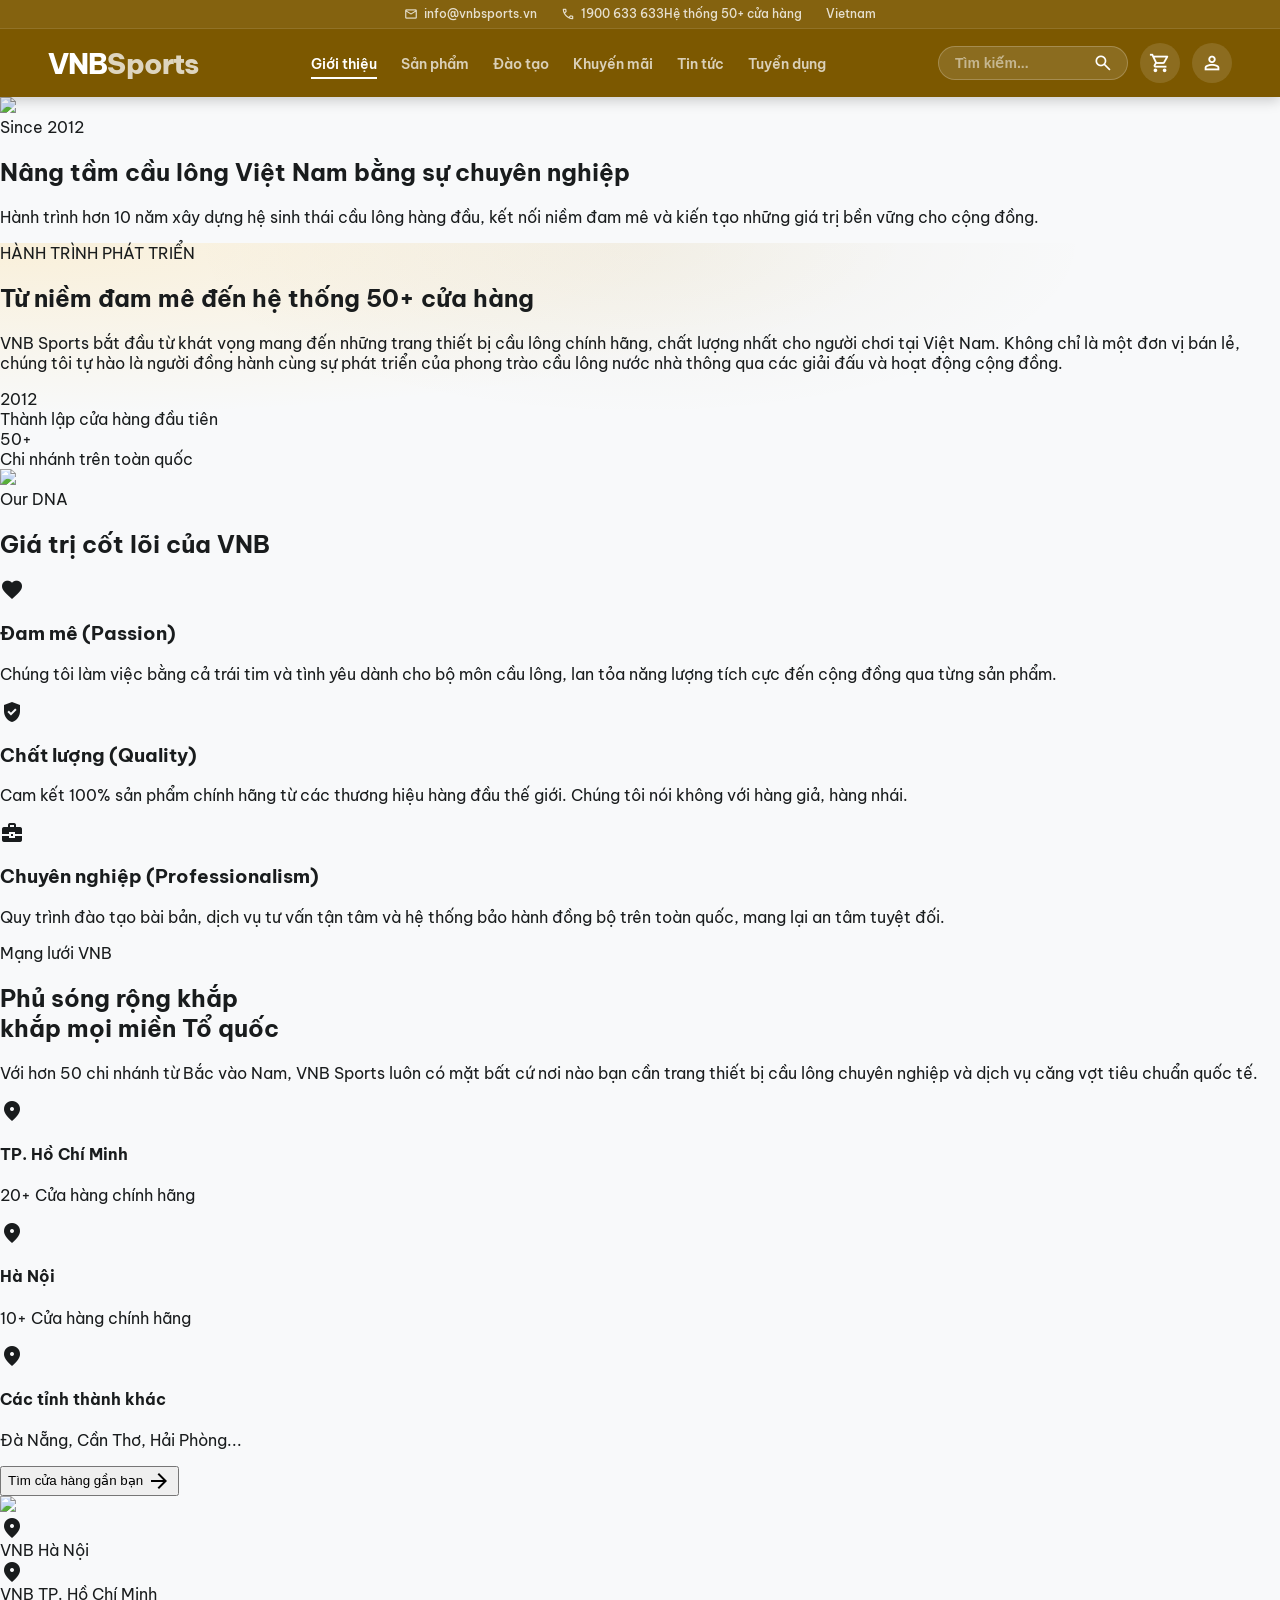
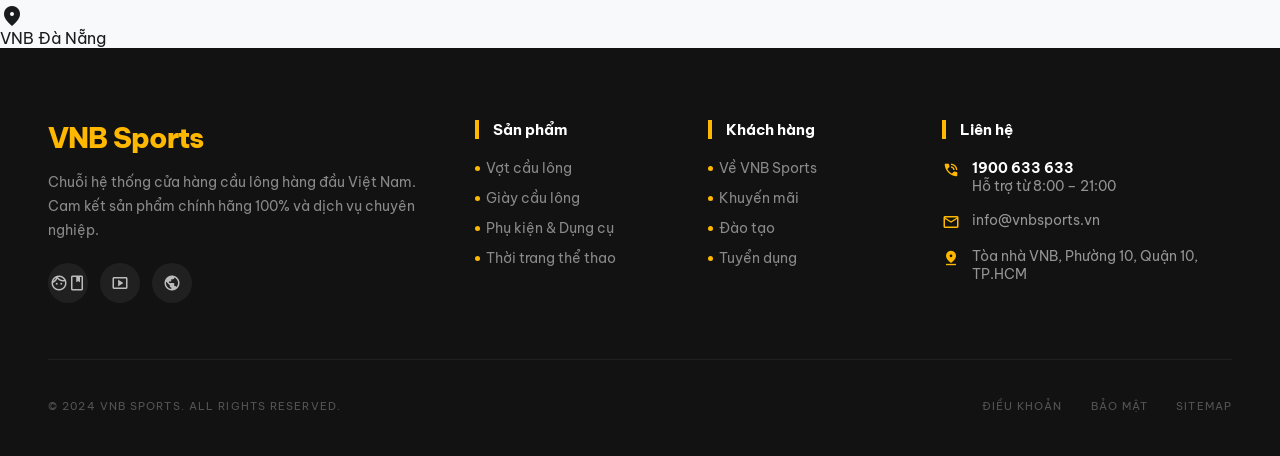
==== CAULONG_v2_interactive/index.html @ fbd353c8 "Add files via upload" ====
<!DOCTYPE html>

<html class="light" lang="vi"><head>
<meta charset="utf-8"/>
<meta content="width=device-width, initial-scale=1.0" name="viewport"/>
<script src="https://cdn.tailwindcss.com?plugins=forms,container-queries"></script>
<link href="https://fonts.googleapis.com/css2?family=Be+Vietnam+Pro:wght@400;500;600;700;800&amp;display=swap" rel="stylesheet"/>
<link href="https://fonts.googleapis.com/css2?family=Material+Symbols+Outlined:wght,FILL@100..700,0..1&amp;display=swap" rel="stylesheet"/>
<style>
        body { font-family: 'Be Vietnam Pro', sans-serif; }
        .material-symbols-outlined { font-variation-settings: 'FILL' 0, 'wght' 400, 'GRAD' 0, 'opsz' 24; }
        .map-gradient { background: radial-gradient(circle at center, transparent 0%, #f8f9fa 100%); }
        .bg-mesh { background-image: radial-gradient(at 0% 0%, rgba(255, 186, 32, 0.15) 0, transparent 50%), radial-gradient(at 50% 0%, rgba(124, 88, 0, 0.05) 0, transparent 50%); }
    </style>
<script id="tailwind-config">
        tailwind.config = {
            darkMode: "class",
            theme: {
                extend: {
                    "colors": {
                        "surface-container": "#edeeef",
                        "inverse-surface": "#2e3132",
                        "on-tertiary": "#ffffff",
                        "surface-dim": "#d9dadb",
                        "surface-container-high": "#e7e8e9",
                        "secondary": "#115cb9",
                        "on-secondary-fixed-variant": "#004491",
                        "surface-container-low": "#f3f4f5",
                        "inverse-primary": "#ffba20",
                        "surface-tint": "#7c5800",
                        "on-secondary": "#ffffff",
                        "error-container": "#ffdad6",
                        "tertiary-fixed-dim": "#c8c6c7",
                        "tertiary-container": "#c6c4c5",
                        "on-surface": "#191c1d",
                        "inverse-on-surface": "#f0f1f2",
                        "primary-fixed": "#ffdea8",
                        "error": "#ba1a1a",
                        "on-error": "#ffffff",
                        "on-error-container": "#93000a",
                        "on-secondary-fixed": "#001a40",
                        "background": "#f8f9fa",
                        "surface-container-highest": "#e1e3e4",
                        "on-primary-fixed": "#271900",
                        "surface-container-lowest": "#ffffff",
                        "surface": "#f8f9fa",
                        "on-tertiary-fixed-variant": "#474647",
                        "on-background": "#191c1d",
                        "primary-fixed-dim": "#ffba20",
                        "on-surface-variant": "#514532",
                        "tertiary-fixed": "#e5e2e3",
                        "outline-variant": "#d5c4ab",
                        "on-tertiary-container": "#525152",
                        "secondary-fixed": "#d7e2ff",
                        "secondary-container": "#659dfe",
                        "on-primary": "#ffffff",
                        "on-primary-container": "#6b4c00",
                        "on-tertiary-fixed": "#1b1b1c",
                        "tertiary": "#5f5e5f",
                        "surface-variant": "#e1e3e4",
                        "surface-bright": "#f8f9fa",
                        "secondary-fixed-dim": "#acc7ff",
                        "on-primary-fixed-variant": "#5e4200",
                        "on-secondary-container": "#003370",
                        "primary-container": "#ffb800",
                        "outline": "#837560",
                        "primary": "#7c5800"
                    },
                    "borderRadius": {
                        "DEFAULT": "0.125rem",
                        "lg": "0.25rem",
                        "xl": "0.5rem",
                        "full": "0.75rem"
                    },
                    "spacing": {
                        "gutter": "24px",
                        "container-max": "1280px",
                        "stack-md": "16px",
                        "margin-mobile": "16px",
                        "stack-sm": "8px",
                        "margin-desktop": "48px",
                        "stack-lg": "32px"
                    },
                    "fontFamily": {
                        "headline-lg-mobile": ["Be Vietnam Pro"],
                        "title-md": ["Be Vietnam Pro"],
                        "headline-xl": ["Be Vietnam Pro"],
                        "headline-lg": ["Be Vietnam Pro"],
                        "label-md": ["Be Vietnam Pro"],
                        "body-md": ["Be Vietnam Pro"],
                        "label-sm": ["Be Vietnam Pro"],
                        "body-lg": ["Be Vietnam Pro"]
                    },
                    "fontSize": {
                        "headline-lg-mobile": ["24px", {"lineHeight": "32px", "fontWeight": "700"}],
                        "title-md": ["20px", {"lineHeight": "28px", "fontWeight": "700"}],
                        "headline-xl": ["40px", {"lineHeight": "48px", "letterSpacing": "-0.02em", "fontWeight": "800"}],
                        "headline-lg": ["32px", {"lineHeight": "40px", "fontWeight": "700"}],
                        "label-md": ["14px", {"lineHeight": "20px", "fontWeight": "600"}],
                        "body-md": ["16px", {"lineHeight": "24px", "fontWeight": "400"}],
                        "label-sm": ["12px", {"lineHeight": "16px", "fontWeight": "500"}],
                        "body-lg": ["18px", {"lineHeight": "28px", "fontWeight": "400"}]
                    }
                },
            },
        }
    </script>
<link rel="stylesheet" href="style.css"/>
</head>
<body class="bg-background text-on-background antialiased selection:bg-primary selection:text-on-primary">
<!-- TopNavBar -->
<!-- ===== VNB HEADER (shared) ===== -->
<header id="vnb-header">
  <div id="vnb-topbar">
    <div id="vnb-topbar-inner">
      <div class="vnb-topbar-left">
        <span><span class="material-symbols-outlined" style="font-size:14px">mail</span> info@vnbsports.vn</span>
        <span><span class="material-symbols-outlined" style="font-size:14px">phone</span> 1900 633 633</span>
      </div>
      <div class="vnb-topbar-right">
        <span>Hệ thống 50+ cửa hàng</span>
        <span>Vietnam</span>
      </div>
    </div>
  </div>
  <div id="vnb-navbar">
    <a id="vnb-logo" href="gioithieu.html">VNB<span>Sports</span></a>
    <ul id="vnb-navlinks">
<li><a href="gioithieu.html" class="active">Giới thiệu</a></li>
<li><a href="sanpham.html">Sản phẩm</a></li>
<li><a href="daotao.html">Đào tạo</a></li>
<li><a href="khuyenmai.html">Khuyến mãi</a></li>
<li><a href="tintuc.html">Tin tức</a></li>
<li><a href="tuyendung.html">Tuyển dụng</a></li>
    </ul>
    <div id="vnb-actions">
      <div class="vnb-search-box">
        <input type="text" placeholder="Tìm kiếm..."/>
        <span class="material-symbols-outlined">search</span>
      </div>
      <a href="giohang.html" class="vnb-icon-btn" title="Giỏ hàng">
        <span class="material-symbols-outlined">shopping_cart</span>
        <span class="vnb-cart-badge">3</span>
      </a>
      <a href="hoso.html" class="vnb-icon-btn" title="Tài khoản">
        <span class="material-symbols-outlined">person</span>
      </a>
      <button class="vnb-hamburger" id="vnb-ham-btn" aria-label="Menu">
        <span class="material-symbols-outlined">menu</span>
      </button>
    </div>
  </div>
  <nav id="vnb-mobile-menu">
<a href="gioithieu.html" class="active">Giới thiệu</a>
<a href="sanpham.html">Sản phẩm</a>
<a href="daotao.html">Đào tạo</a>
<a href="khuyenmai.html">Khuyến mãi</a>
<a href="tintuc.html">Tin tức</a>
<a href="tuyendung.html">Tuyển dụng</a>
  </nav>
</header>
<main class="">
<!-- Hero Section -->
<section class="relative h-[650px] flex items-center overflow-hidden">
<img class="absolute inset-0 w-full h-full object-cover scale-105" data-alt="A professional badminton athlete in action, lunging for a shuttlecock on a high-end indoor court. The lighting is cinematic and high-contrast, emphasizing the dynamic motion and technical precision. The color palette features bold yellow and deep blue accents against a modern, bright sports facility backdrop. The overall mood is energetic, inspiring, and focused on athletic excellence." src="https://lh3.googleusercontent.com/aida-public/[base64]"/>
<div class="absolute inset-0 bg-gradient-to-r from-black/90 via-black/40 to-transparent"></div>
<div class="relative max-w-container-max mx-auto px-margin-desktop w-full text-white">
<div class="max-w-3xl">
<span class="inline-block bg-primary text-on-primary px-4 py-1.5 rounded-full text-label-sm font-bold tracking-widest uppercase mb-6">Since 2012</span>
<h1 class="font-headline-xl text-5xl md:text-6xl mb-stack-md leading-tight">Nâng tầm cầu lông Việt Nam bằng sự chuyên nghiệp</h1>
<p class="font-body-lg text-lg md:text-xl text-white/80 max-w-xl border-l-4 border-primary pl-6">Hành trình hơn 10 năm xây dựng hệ sinh thái cầu lông hàng đầu, kết nối niềm đam mê và kiến tạo những giá trị bền vững cho cộng đồng.</p>
</div>
</div>
</section>
<!-- Brand History & Mission -->
<section class="max-w-container-max mx-auto px-margin-desktop py-24 bg-mesh">
<div class="grid grid-cols-1 lg:grid-cols-2 gap-20 items-center">
<div class="space-y-8">
<div>
<span class="text-primary font-bold text-label-md tracking-[0.2em] uppercase block mb-2">HÀNH TRÌNH PHÁT TRIỂN</span>
<h2 class="font-headline-lg text-4xl md:text-5xl text-on-surface leading-tight">Từ niềm đam mê đến hệ thống <span class="text-primary underline decoration-primary/30 underline-offset-8">50+ cửa hàng</span></h2>
</div>
<p class="font-body-md text-lg text-on-surface-variant leading-relaxed">VNB Sports bắt đầu từ khát vọng mang đến những trang thiết bị cầu lông chính hãng, chất lượng nhất cho người chơi tại Việt Nam. Không chỉ là một đơn vị bán lẻ, chúng tôi tự hào là người đồng hành cùng sự phát triển của phong trào cầu lông nước nhà thông qua các giải đấu và hoạt động cộng đồng.</p>
<div class="grid grid-cols-1 sm:grid-cols-2 gap-6 pt-4">
<div class="bg-white p-8 rounded-2xl shadow-sm border border-surface-container-high transition-transform hover:-translate-y-1">
<div class="font-headline-lg text-5xl text-primary mb-2">2012</div>
<div class="font-label-md text-on-surface/60 uppercase tracking-wider">Thành lập cửa hàng đầu tiên</div>
</div>
<div class="bg-white p-8 rounded-2xl shadow-sm border border-surface-container-high transition-transform hover:-translate-y-1">
<div class="font-headline-lg text-5xl text-primary mb-2">50+</div>
<div class="font-label-md text-on-surface/60 uppercase tracking-wider">Chi nhánh trên toàn quốc</div>
</div>
</div>
</div>
<div class="relative group">
<div class="absolute -inset-4 bg-primary/10 rounded-[2rem] -rotate-2 transition-transform group-hover:rotate-0"></div>
<div class="relative rounded-2xl overflow-hidden shadow-2xl h-[550px]">
<img class="w-full h-full object-cover transition-transform duration-700 group-hover:scale-105" data-alt="Interior of a modern, premium badminton retail store showcasing neatly organized rackets on wall displays. The shop features clean architectural lines with bright white lighting and warm wooden accents. Professional sports equipment is presented with technical precision, reflecting a high-end corporate retail environment. The atmosphere is inviting and professional, designed for enthusiasts and professional athletes alike." src="https://lh3.googleusercontent.com/aida-public/[base64]"/>
</div>
</div>
</div>
</section>
<!-- Core Values: Modern Cards -->
<section class="bg-on-surface text-white py-24 relative overflow-hidden">
<div class="absolute top-0 right-0 w-1/3 h-full bg-primary/5 -skew-x-12 translate-x-1/2"></div>
<div class="max-w-container-max mx-auto px-margin-desktop relative">
<div class="text-center mb-16">
<span class="text-primary font-bold text-label-md tracking-widest uppercase block mb-3">Our DNA</span>
<h2 class="font-headline-lg text-4xl mb-4">Giá trị cốt lõi của VNB</h2>
<div class="w-20 h-1.5 bg-primary mx-auto"></div>
</div>
<div class="grid grid-cols-1 md:grid-cols-3 gap-8">
<!-- Value 1 -->
<div class="bg-white/5 border border-white/10 p-10 rounded-3xl hover:bg-white/10 transition-all duration-300 group">
<div class="w-16 h-16 bg-primary rounded-2xl flex items-center justify-center mb-8 rotate-3 group-hover:rotate-0 transition-transform">
<span class="material-symbols-outlined text-on-primary text-4xl" style="font-variation-settings: 'FILL' 1;">favorite</span>
</div>
<h3 class="font-title-md text-2xl mb-4 text-primary">Đam mê (Passion)</h3>
<p class="font-body-md text-white/60 leading-relaxed">Chúng tôi làm việc bằng cả trái tim và tình yêu dành cho bộ môn cầu lông, lan tỏa năng lượng tích cực đến cộng đồng qua từng sản phẩm.</p>
</div>
<!-- Value 2 -->
<div class="bg-white/5 border border-white/10 p-10 rounded-3xl hover:bg-white/10 transition-all duration-300 group">
<div class="w-16 h-16 bg-primary rounded-2xl flex items-center justify-center mb-8 -rotate-3 group-hover:rotate-0 transition-transform">
<span class="material-symbols-outlined text-on-primary text-4xl" style="font-variation-settings: 'FILL' 1;">verified_user</span>
</div>
<h3 class="font-title-md text-2xl mb-4 text-primary">Chất lượng (Quality)</h3>
<p class="font-body-md text-white/60 leading-relaxed">Cam kết 100% sản phẩm chính hãng từ các thương hiệu hàng đầu thế giới. Chúng tôi nói không với hàng giả, hàng nhái.</p>
</div>
<!-- Value 3 -->
<div class="bg-white/5 border border-white/10 p-10 rounded-3xl hover:bg-white/10 transition-all duration-300 group">
<div class="w-16 h-16 bg-primary rounded-2xl flex items-center justify-center mb-8 rotate-6 group-hover:rotate-0 transition-transform">
<span class="material-symbols-outlined text-on-primary text-4xl" style="font-variation-settings: 'FILL' 1;">business_center</span>
</div>
<h3 class="font-title-md text-2xl mb-4 text-primary">Chuyên nghiệp (Professionalism)</h3>
<p class="font-body-md text-white/60 leading-relaxed">Quy trình đào tạo bài bản, dịch vụ tư vấn tận tâm và hệ thống bảo hành đồng bộ trên toàn quốc, mang lại an tâm tuyệt đối.</p>
</div>
</div>
</div>
</section>
<!-- Nationwide Coverage Map -->
<section class="max-w-container-max mx-auto px-margin-desktop py-24">
<div class="grid grid-cols-1 lg:grid-cols-12 gap-16 items-center">
<div class="lg:col-span-5 space-y-8">
<div>
<span class="text-primary font-bold text-label-md tracking-widest uppercase block mb-3">Mạng lưới VNB</span>
<h2 class="font-headline-lg text-4xl leading-tight text-on-surface">Phủ sóng rộng khắp<br/>khắp mọi miền Tổ quốc</h2>
</div>
<p class="font-body-md text-lg text-on-surface-variant leading-relaxed">Với hơn 50 chi nhánh từ Bắc vào Nam, VNB Sports luôn có mặt bất cứ nơi nào bạn cần trang thiết bị cầu lông chuyên nghiệp và dịch vụ căng vợt tiêu chuẩn quốc tế.</p>
<div class="space-y-4">
<div class="flex items-center gap-4 p-4 rounded-xl bg-surface-container-low border border-surface-container-high transition-colors hover:border-primary/30">
<div class="w-10 h-10 rounded-full bg-primary/10 flex items-center justify-center">
<span class="material-symbols-outlined text-primary text-xl" style="font-variation-settings: 'FILL' 1;">location_on</span>
</div>
<div>
<h4 class="font-bold text-on-surface">TP. Hồ Chí Minh</h4>
<p class="text-sm text-on-surface-variant">20+ Cửa hàng chính hãng</p>
</div>
</div>
<div class="flex items-center gap-4 p-4 rounded-xl bg-surface-container-low border border-surface-container-high transition-colors hover:border-primary/30">
<div class="w-10 h-10 rounded-full bg-primary/10 flex items-center justify-center">
<span class="material-symbols-outlined text-primary text-xl" style="font-variation-settings: 'FILL' 1;">location_on</span>
</div>
<div>
<h4 class="font-bold text-on-surface">Hà Nội</h4>
<p class="text-sm text-on-surface-variant">10+ Cửa hàng chính hãng</p>
</div>
</div>
<div class="flex items-center gap-4 p-4 rounded-xl bg-surface-container-low border border-surface-container-high transition-colors hover:border-primary/30">
<div class="w-10 h-10 rounded-full bg-primary/10 flex items-center justify-center">
<span class="material-symbols-outlined text-primary text-xl" style="font-variation-settings: 'FILL' 1;">location_on</span>
</div>
<div>
<h4 class="font-bold text-on-surface">Các tỉnh thành khác</h4>
<p class="text-sm text-on-surface-variant">Đà Nẵng, Cần Thơ, Hải Phòng...</p>
</div>
</div>
</div>
<button class="w-full sm:w-auto bg-primary text-on-primary px-10 py-4 rounded-full font-bold shadow-lg shadow-primary/20 hover:bg-surface-tint hover:-translate-y-1 transition-all uppercase tracking-widest text-sm flex items-center justify-center gap-3 group">
                        Tìm cửa hàng gần bạn
                        <span class="material-symbols-outlined group-hover:translate-x-1 transition-transform">arrow_forward</span>
</button>
</div>
<div class="lg:col-span-7 relative rounded-3xl border border-surface-container-high overflow-hidden h-[600px] shadow-inner bg-white">
<img class="w-full h-full object-cover opacity-20 grayscale" data-alt="A stylized map representation of Vietnam with multiple glowing location markers scattered across the major cities from north to south. The aesthetic is clean, modern, and data-driven, using a light gray background with subtle grid lines. The lighting is soft and corporate, emphasizing the vast network and accessibility of the brand across the entire country." src="https://lh3.googleusercontent.com/aida-public/[base64]"/>
<div class="absolute inset-0 map-gradient pointer-events-none"></div>
<!-- Pulsing Markers -->
<div class="absolute top-[18%] left-[48%] group cursor-pointer">
<div class="absolute -inset-4 bg-primary/20 rounded-full animate-ping"></div>
<span class="material-symbols-outlined text-primary text-4xl relative z-10" style="font-variation-settings: 'FILL' 1;">location_on</span>
<div class="hidden group-hover:block absolute bottom-full left-1/2 -translate-x-1/2 mb-2 bg-on-surface text-white p-2 rounded-lg text-xs font-bold whitespace-nowrap shadow-xl">VNB Hà Nội</div>
</div>
<div class="absolute top-[82%] left-[55%] group cursor-pointer">
<div class="absolute -inset-4 bg-primary/20 rounded-full animate-ping"></div>
<span class="material-symbols-outlined text-primary text-4xl relative z-10" style="font-variation-settings: 'FILL' 1;">location_on</span>
<div class="hidden group-hover:block absolute bottom-full left-1/2 -translate-x-1/2 mb-2 bg-on-surface text-white p-2 rounded-lg text-xs font-bold whitespace-nowrap shadow-xl">VNB TP. Hồ Chí Minh</div>
</div>
<div class="absolute top-[52%] left-[58%] group cursor-pointer">
<div class="absolute -inset-4 bg-primary/20 rounded-full animate-ping"></div>
<span class="material-symbols-outlined text-primary text-4xl relative z-10" style="font-variation-settings: 'FILL' 1;">location_on</span>
<div class="hidden group-hover:block absolute bottom-full left-1/2 -translate-x-1/2 mb-2 bg-on-surface text-white p-2 rounded-lg text-xs font-bold whitespace-nowrap shadow-xl">VNB Đà Nẵng</div>
</div>
</div>
</div>
</section>
</main>
<!-- Footer -->
<!-- ===== VNB FOOTER (shared) ===== -->
<footer id="vnb-footer">
  <div class="vnb-footer-inner">
    <div class="vnb-footer-grid">
      <!-- Brand -->
      <div class="vnb-footer-brand">
        <a class="vnb-footer-logo" href="gioithieu.html">VNB Sports</a>
        <p>Chuỗi hệ thống cửa hàng cầu lông hàng đầu Việt Nam. Cam kết sản phẩm chính hãng 100% và dịch vụ chuyên nghiệp.</p>
        <div class="vnb-footer-socials">
          <a href="#" title="Facebook"><span class="material-symbols-outlined">facebook</span></a>
          <a href="#" title="YouTube"><span class="material-symbols-outlined">smart_display</span></a>
          <a href="#" title="Website"><span class="material-symbols-outlined">public</span></a>
        </div>
      </div>
      <!-- Sản phẩm -->
      <div class="vnb-footer-col">
        <h4>Sản phẩm</h4>
        <ul>
          <li><a href="sanpham.html"><span class="dot"></span>Vợt cầu lông</a></li>
          <li><a href="sanpham.html"><span class="dot"></span>Giày cầu lông</a></li>
          <li><a href="sanpham.html"><span class="dot"></span>Phụ kiện &amp; Dụng cụ</a></li>
          <li><a href="sanpham.html"><span class="dot"></span>Thời trang thể thao</a></li>
        </ul>
      </div>
      <!-- Khách hàng -->
      <div class="vnb-footer-col">
        <h4>Khách hàng</h4>
        <ul>
          <li><a href="gioithieu.html"><span class="dot"></span>Về VNB Sports</a></li>
          <li><a href="khuyenmai.html"><span class="dot"></span>Khuyến mãi</a></li>
          <li><a href="daotao.html"><span class="dot"></span>Đào tạo</a></li>
          <li><a href="tuyendung.html"><span class="dot"></span>Tuyển dụng</a></li>
        </ul>
      </div>
      <!-- Liên hệ -->
      <div class="vnb-footer-col vnb-footer-contact">
        <h4>Liên hệ</h4>
        <ul>
          <li>
            <span class="material-symbols-outlined" style="font-variation-settings:'FILL' 1">phone_in_talk</span>
            <div><strong>1900 633 633</strong>Hỗ trợ từ 8:00 – 21:00</div>
          </li>
          <li>
            <span class="material-symbols-outlined">mail</span>
            <span>info@vnbsports.vn</span>
          </li>
          <li>
            <span class="material-symbols-outlined" style="font-variation-settings:'FILL' 1">pin_drop</span>
            <span>Tòa nhà VNB, Phường 10, Quận 10, TP.HCM</span>
          </li>
        </ul>
      </div>
    </div>
    <div class="vnb-footer-bottom">
      <p>© 2024 VNB Sports. All Rights Reserved.</p>
      <div class="vnb-footer-bottom-links">
        <a href="#">Điều khoản</a>
        <a href="#">Bảo mật</a>
        <a href="#">Sitemap</a>
      </div>
    </div>
  </div>
</footer>
<script>
        // Reveal animation on scroll
        const observerOptions = {
            threshold: 0.1,
            rootMargin: '0px 0px -50px 0px'
        };

        const observer = new IntersectionObserver((entries) => {
            entries.forEach(entry => {
                if (entry.isIntersecting) {
                    entry.target.classList.add('opacity-100', 'translate-y-0');
                    entry.target.classList.remove('opacity-0', 'translate-y-10');
                }
            });
        }, observerOptions);

        document.querySelectorAll('section').forEach(el => {
            el.classList.add('transition-all', 'duration-1000', 'ease-out', 'opacity-0', 'translate-y-10');
            observer.observe(el);
        });

        // Header scroll effect
        window.addEventListener('scroll', () => {
            const header = document.querySelector('header');
            if (window.scrollY > 50) {
                header.classList.add('py-1');
                header.classList.remove('shadow-none');
            } else {
                header.classList.remove('py-1');
            }
        });
    </script>
<script>
// === VNB Shared JS ===
(function(){
  // Hamburger toggle
  var btn = document.getElementById('vnb-ham-btn');
  var menu = document.getElementById('vnb-mobile-menu');
  if(btn && menu){
    btn.addEventListener('click', function(){ menu.classList.toggle('open'); });
  }
  // Sticky shrink
  var hdr = document.getElementById('vnb-header');
  if(hdr){
    window.addEventListener('scroll', function(){
      hdr.classList.toggle('scrolled', window.scrollY > 40);
    });
  }
  // Scroll reveal
  var obs = new IntersectionObserver(function(entries){
    entries.forEach(function(e){ if(e.isIntersecting){ e.target.classList.add('visible'); } });
  }, {threshold:0.08, rootMargin:'0px 0px -40px 0px'});
  document.querySelectorAll('section, .vnb-reveal').forEach(function(el){
    el.classList.add('vnb-reveal');
    obs.observe(el);
  });
})();
</script>
<script src="cart.js"></script>
</body></html>
---- CAULONG_v2_interactive/style.css ----
/* ===================================================
   VNB Sports – Shared Stylesheet
   Dùng chung cho tất cả các trang của website
   =================================================== */

/* ---------- Google Fonts & Material Symbols ---------- */
/* (đã import qua <link> trong HTML) */

/* ---------- Base Reset ---------- */
*, *::before, *::after { box-sizing: border-box; }

body {
  font-family: 'Be Vietnam Pro', sans-serif;
  background-color: #f8f9fa;
  color: #191c1d;
  margin: 0;
  -webkit-font-smoothing: antialiased;
}

/* ---------- Material Icons ---------- */
.material-symbols-outlined {
  font-variation-settings: 'FILL' 0, 'wght' 400, 'GRAD' 0, 'opsz' 24;
  vertical-align: middle;
  line-height: 1;
}

/* ===================================================
   VNB HEADER / NAVBAR – THỐNG NHẤT
   =================================================== */

#vnb-header {
  position: sticky;
  top: 0;
  z-index: 50;
  width: 100%;
  background-color: #7c5800;          /* primary */
  box-shadow: 0 4px 12px rgba(0,0,0,.18);
  transition: padding .3s ease;
}

/* Top utility bar */
#vnb-topbar {
  display: none;
  background-color: rgba(255,255,255,.06);
  border-bottom: 1px solid rgba(255,255,255,.10);
}
@media (min-width: 768px) { #vnb-topbar { display: flex; } }

#vnb-topbar-inner {
  max-width: 1280px;
  margin: 0 auto;
  padding: 6px 48px;
  display: flex;
  justify-content: space-between;
  align-items: center;
  font-size: 12px;
  line-height: 16px;
  font-weight: 500;
  color: rgba(255,255,255,.80);
}
#vnb-topbar-inner a,
#vnb-topbar-inner span { color: inherit; text-decoration: none; cursor: pointer; transition: color .2s; }
#vnb-topbar-inner a:hover,
#vnb-topbar-inner span:hover { color: #fff; }
.vnb-topbar-left, .vnb-topbar-right { display: flex; align-items: center; gap: 24px; }
.vnb-topbar-left span,
.vnb-topbar-left a { display: flex; align-items: center; gap: 6px; }

/* Main nav row */
#vnb-navbar {
  max-width: 1280px;
  margin: 0 auto;
  padding: 14px 48px;
  display: flex;
  align-items: center;
  justify-content: space-between;
}

/* Logo */
#vnb-logo {
  font-size: 28px;
  font-weight: 800;
  color: #fff;
  text-decoration: none;
  letter-spacing: -0.03em;
  white-space: nowrap;
}
#vnb-logo span { color: rgba(255,255,255,.75); }

/* Desktop nav links */
#vnb-navlinks {
  display: none;
  align-items: center;
  gap: 24px;
  list-style: none;
  margin: 0;
  padding: 0;
}
@media (min-width: 1024px) { #vnb-navlinks { display: flex; } }

#vnb-navlinks a {
  font-size: 14px;
  line-height: 20px;
  font-weight: 600;
  color: rgba(255,255,255,.72);
  text-decoration: none;
  padding-bottom: 4px;
  border-bottom: 2px solid transparent;
  transition: color .2s, border-color .2s;
}
#vnb-navlinks a:hover { color: #fff; }
#vnb-navlinks a.active {
  color: #fff;
  border-bottom-color: #fff;
}

/* Right actions */
#vnb-actions {
  display: flex;
  align-items: center;
  gap: 12px;
}

.vnb-search-box {
  display: none;
  align-items: center;
  background: rgba(255,255,255,.12);
  border: 1px solid rgba(255,255,255,.22);
  border-radius: 9999px;
  padding: 6px 14px;
  transition: background .2s;
}
@media (min-width: 640px) { .vnb-search-box { display: flex; } }
.vnb-search-box:focus-within { background: rgba(255,255,255,.22); }
.vnb-search-box input {
  background: transparent;
  border: none;
  outline: none;
  color: #fff;
  font-size: 14px;
  font-weight: 600;
  width: 140px;
}
.vnb-search-box input::placeholder { color: rgba(255,255,255,.50); }
.vnb-search-box .material-symbols-outlined { color: #fff; font-size: 20px; cursor: pointer; }

.vnb-icon-btn {
  background: rgba(255,255,255,.12);
  border: none;
  border-radius: 9999px;
  width: 40px;
  height: 40px;
  display: flex;
  align-items: center;
  justify-content: center;
  cursor: pointer;
  color: #fff;
  transition: transform .2s, background .2s;
  text-decoration: none;
  position: relative;
}
.vnb-icon-btn:hover { transform: scale(1.1); background: rgba(255,255,255,.22); }
.vnb-icon-btn .material-symbols-outlined { font-size: 22px; }

/* Cart badge */
.vnb-cart-badge {
  position: absolute;
  top: 0; right: 0;
  width: 18px; height: 18px;
  border-radius: 9999px;
  background: #ffb800;
  color: #271900;
  font-size: 10px;
  font-weight: 700;
  display: flex;
  align-items: center;
  justify-content: center;
  transform: translate(25%,-25%);
}

/* Mobile hamburger */
.vnb-hamburger {
  display: flex;
  background: rgba(255,255,255,.12);
  border: none;
  border-radius: 8px;
  padding: 8px;
  cursor: pointer;
  color: #fff;
}
@media (min-width: 1024px) { .vnb-hamburger { display: none; } }

/* Mobile menu dropdown */
#vnb-mobile-menu {
  display: none;
  flex-direction: column;
  background: #6b4c00;
  padding: 12px 0;
  border-top: 1px solid rgba(255,255,255,.10);
}
#vnb-mobile-menu.open { display: flex; }
#vnb-mobile-menu a {
  font-size: 15px;
  font-weight: 600;
  color: rgba(255,255,255,.85);
  text-decoration: none;
  padding: 12px 24px;
  transition: background .15s, color .15s;
}
#vnb-mobile-menu a:hover,
#vnb-mobile-menu a.active { background: rgba(255,255,255,.10); color: #fff; }

/* Scroll shrink */
#vnb-header.scrolled #vnb-navbar { padding-top: 10px; padding-bottom: 10px; }

/* Main content spacing to avoid header overlap – nếu dùng sticky thì không cần pt */
body > main,
body > .vnb-main { padding-top: 0; }


/* ===================================================
   VNB FOOTER – THỐNG NHẤT
   =================================================== */

#vnb-footer {
  background-color: #121212;
  color: #fff;
  padding: 72px 0 32px;
}

.vnb-footer-inner {
  max-width: 1280px;
  margin: 0 auto;
  padding: 0 48px;
}

.vnb-footer-grid {
  display: grid;
  grid-template-columns: 1fr;
  gap: 40px;
  margin-bottom: 56px;
}
@media (min-width: 768px) {
  .vnb-footer-grid { grid-template-columns: repeat(2, 1fr); }
}
@media (min-width: 1024px) {
  .vnb-footer-grid { grid-template-columns: 2fr 1fr 1fr 1.5fr; }
}

/* Brand column */
.vnb-footer-brand .vnb-footer-logo {
  font-size: 28px;
  font-weight: 800;
  color: #ffb800;
  letter-spacing: -0.03em;
  margin-bottom: 16px;
  display: block;
  text-decoration: none;
}
.vnb-footer-brand p {
  color: rgba(255,255,255,.50);
  font-size: 14px;
  line-height: 1.7;
  margin-bottom: 20px;
}
.vnb-footer-socials { display: flex; gap: 12px; }
.vnb-footer-socials a {
  width: 40px; height: 40px;
  border-radius: 9999px;
  background: rgba(255,255,255,.06);
  display: flex;
  align-items: center;
  justify-content: center;
  color: rgba(255,255,255,.70);
  text-decoration: none;
  transition: background .2s, color .2s;
}
.vnb-footer-socials a:hover { background: #ffb800; color: #271900; }
.vnb-footer-socials .material-symbols-outlined { font-size: 18px; }

/* Footer columns */
.vnb-footer-col h4 {
  font-size: 15px;
  font-weight: 700;
  margin: 0 0 20px;
  padding-left: 14px;
  border-left: 4px solid #ffb800;
}
.vnb-footer-col ul {
  list-style: none;
  margin: 0; padding: 0;
  display: flex; flex-direction: column; gap: 12px;
}
.vnb-footer-col ul li a {
  font-size: 14px;
  color: rgba(255,255,255,.50);
  text-decoration: none;
  display: flex;
  align-items: center;
  gap: 6px;
  transition: color .2s;
}
.vnb-footer-col ul li a:hover { color: #ffb800; }
.vnb-footer-col ul li a .dot {
  width: 5px; height: 5px;
  border-radius: 9999px;
  background: #ffb800;
  flex-shrink: 0;
}

/* Contact column */
.vnb-footer-contact ul { gap: 16px; }
.vnb-footer-contact ul li {
  display: flex;
  align-items: flex-start;
  gap: 12px;
  color: rgba(255,255,255,.55);
  font-size: 14px;
}
.vnb-footer-contact ul li .material-symbols-outlined { color: #ffb800; font-size: 18px; margin-top: 2px; flex-shrink: 0; }
.vnb-footer-contact ul li strong { color: #fff; display: block; font-weight: 700; }

/* Bottom bar */
.vnb-footer-bottom {
  padding-top: 28px;
  border-top: 1px solid rgba(255,255,255,.06);
  display: flex;
  flex-direction: column;
  align-items: center;
  gap: 12px;
  text-align: center;
}
@media (min-width: 768px) {
  .vnb-footer-bottom { flex-direction: row; justify-content: space-between; text-align: left; }
}
.vnb-footer-bottom p,
.vnb-footer-bottom a {
  font-size: 11px;
  color: rgba(255,255,255,.28);
  letter-spacing: .10em;
  text-transform: uppercase;
  text-decoration: none;
  transition: color .2s;
}
.vnb-footer-bottom a:hover { color: rgba(255,255,255,.70); }
.vnb-footer-bottom-links { display: flex; gap: 28px; }


/* ===================================================
   UTILITY CLASSES (dùng chung nếu không có Tailwind)
   =================================================== */

.vnb-container {
  max-width: 1280px;
  margin-left: auto;
  margin-right: auto;
  padding-left: 48px;
  padding-right: 48px;
}
@media (max-width: 767px) {
  .vnb-container { padding-left: 16px; padding-right: 16px; }
}

/* Scroll-reveal helper */
.vnb-reveal {
  opacity: 0;
  transform: translateY(20px);
  transition: opacity .7s ease, transform .7s ease;
}
.vnb-reveal.visible {
  opacity: 1;
  transform: none;
}
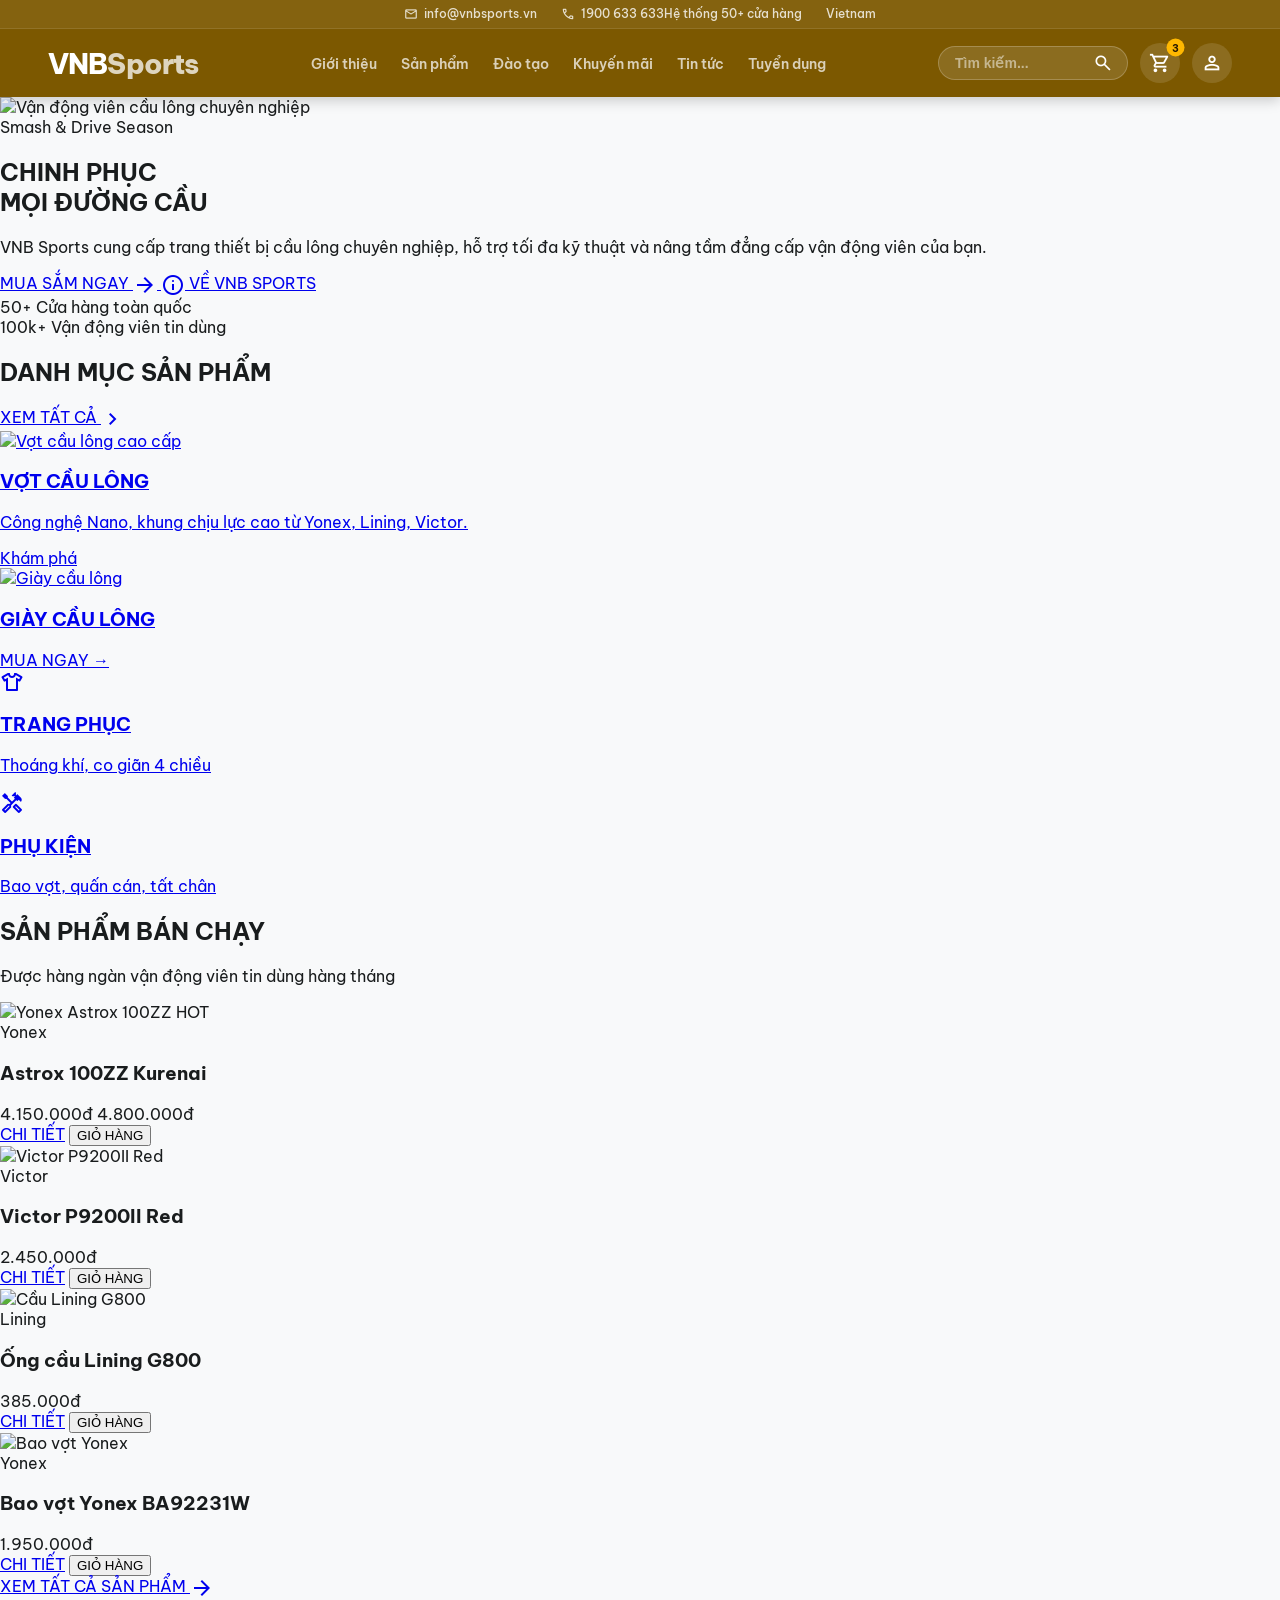
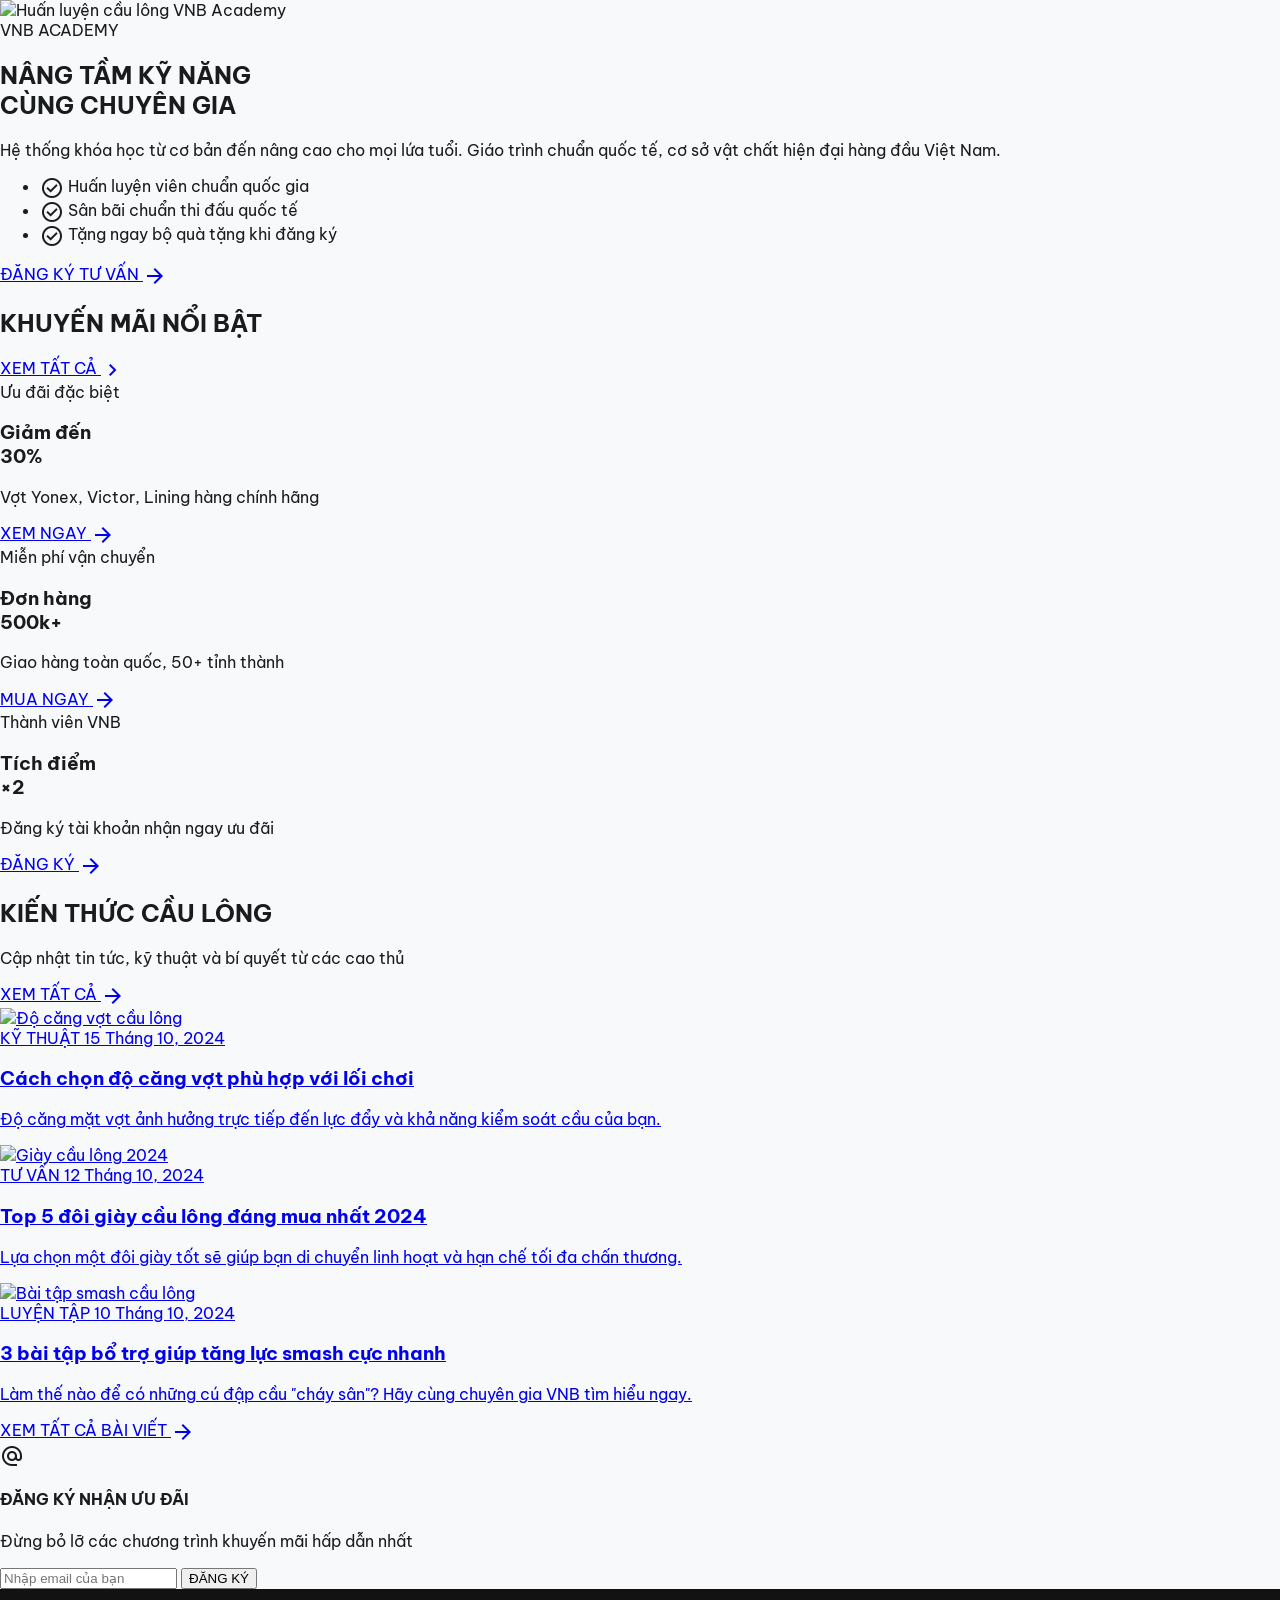
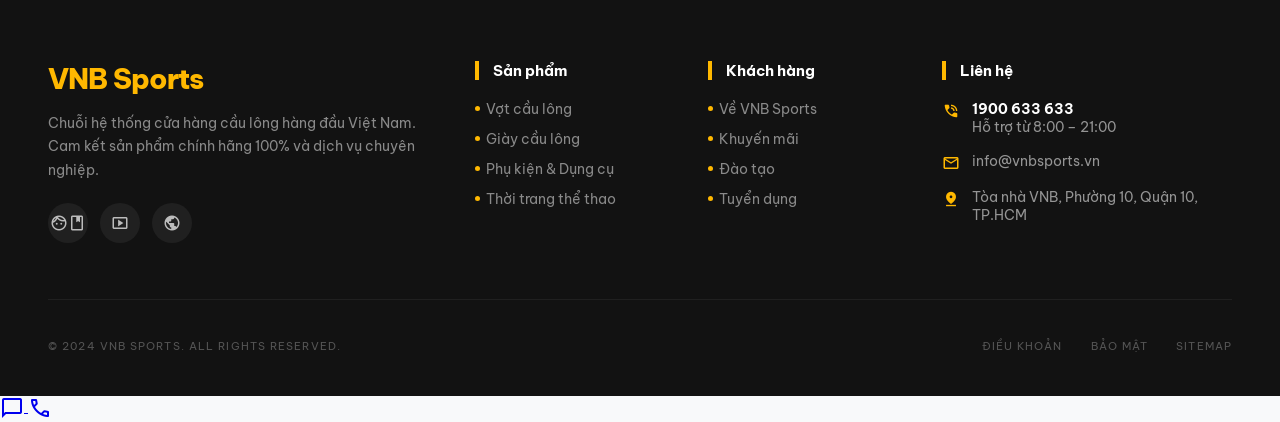
==== commit be70adb8: "Add files via upload" ====
--- a/CAULONG_v2_interactive/index.html
+++ b/CAULONG_v2_interactive/index.html
@@ -1,114 +1,112 @@
 <!DOCTYPE html>
-
-<html class="light" lang="vi"><head>
+<html class="light" lang="vi">
+<head>
 <meta charset="utf-8"/>
 <meta content="width=device-width, initial-scale=1.0" name="viewport"/>
+<title>VNB Sports – Chinh Phục Mọi Đường Cầu</title>
 <script src="https://cdn.tailwindcss.com?plugins=forms,container-queries"></script>
-<link href="https://fonts.googleapis.com/css2?family=Be+Vietnam+Pro:wght@400;500;600;700;800&amp;display=swap" rel="stylesheet"/>
-<link href="https://fonts.googleapis.com/css2?family=Material+Symbols+Outlined:wght,FILL@100..700,0..1&amp;display=swap" rel="stylesheet"/>
+<link href="https://fonts.googleapis.com/css2?family=Be+Vietnam+Pro:wght@400;500;600;700;800&display=swap" rel="stylesheet"/>
+<link href="https://fonts.googleapis.com/css2?family=Material+Symbols+Outlined:wght,FILL@100..700,0..1&display=swap" rel="stylesheet"/>
 <style>
-        body { font-family: 'Be Vietnam Pro', sans-serif; }
-        .material-symbols-outlined { font-variation-settings: 'FILL' 0, 'wght' 400, 'GRAD' 0, 'opsz' 24; }
-        .map-gradient { background: radial-gradient(circle at center, transparent 0%, #f8f9fa 100%); }
-        .bg-mesh { background-image: radial-gradient(at 0% 0%, rgba(255, 186, 32, 0.15) 0, transparent 50%), radial-gradient(at 50% 0%, rgba(124, 88, 0, 0.05) 0, transparent 50%); }
-    </style>
+  .material-symbols-outlined { font-variation-settings: 'FILL' 0, 'wght' 400, 'GRAD' 0, 'opsz' 24; vertical-align: middle; line-height:1; }
+  .hero-gradient { background: linear-gradient(to top, rgba(0,0,0,0.82) 0%, rgba(0,0,0,0.15) 55%, transparent 100%); }
+  .skew-tag { transform: skewX(-12deg); }
+  .skew-tag-inner { transform: skewX(12deg); display: inline-block; }
+  .no-scrollbar::-webkit-scrollbar { display: none; }
+  @keyframes float { 0%,100%{transform:translateY(0)} 50%{transform:translateY(-8px)} }
+  .float-1 { animation: float 3.2s ease-in-out infinite; }
+  .float-2 { animation: float 3.2s ease-in-out infinite 0.6s; }
+</style>
 <script id="tailwind-config">
-        tailwind.config = {
-            darkMode: "class",
-            theme: {
-                extend: {
-                    "colors": {
-                        "surface-container": "#edeeef",
-                        "inverse-surface": "#2e3132",
-                        "on-tertiary": "#ffffff",
-                        "surface-dim": "#d9dadb",
-                        "surface-container-high": "#e7e8e9",
-                        "secondary": "#115cb9",
-                        "on-secondary-fixed-variant": "#004491",
-                        "surface-container-low": "#f3f4f5",
-                        "inverse-primary": "#ffba20",
-                        "surface-tint": "#7c5800",
-                        "on-secondary": "#ffffff",
-                        "error-container": "#ffdad6",
-                        "tertiary-fixed-dim": "#c8c6c7",
-                        "tertiary-container": "#c6c4c5",
-                        "on-surface": "#191c1d",
-                        "inverse-on-surface": "#f0f1f2",
-                        "primary-fixed": "#ffdea8",
-                        "error": "#ba1a1a",
-                        "on-error": "#ffffff",
-                        "on-error-container": "#93000a",
-                        "on-secondary-fixed": "#001a40",
-                        "background": "#f8f9fa",
-                        "surface-container-highest": "#e1e3e4",
-                        "on-primary-fixed": "#271900",
-                        "surface-container-lowest": "#ffffff",
-                        "surface": "#f8f9fa",
-                        "on-tertiary-fixed-variant": "#474647",
-                        "on-background": "#191c1d",
-                        "primary-fixed-dim": "#ffba20",
-                        "on-surface-variant": "#514532",
-                        "tertiary-fixed": "#e5e2e3",
-                        "outline-variant": "#d5c4ab",
-                        "on-tertiary-container": "#525152",
-                        "secondary-fixed": "#d7e2ff",
-                        "secondary-container": "#659dfe",
-                        "on-primary": "#ffffff",
-                        "on-primary-container": "#6b4c00",
-                        "on-tertiary-fixed": "#1b1b1c",
-                        "tertiary": "#5f5e5f",
-                        "surface-variant": "#e1e3e4",
-                        "surface-bright": "#f8f9fa",
-                        "secondary-fixed-dim": "#acc7ff",
-                        "on-primary-fixed-variant": "#5e4200",
-                        "on-secondary-container": "#003370",
-                        "primary-container": "#ffb800",
-                        "outline": "#837560",
-                        "primary": "#7c5800"
-                    },
-                    "borderRadius": {
-                        "DEFAULT": "0.125rem",
-                        "lg": "0.25rem",
-                        "xl": "0.5rem",
-                        "full": "0.75rem"
-                    },
-                    "spacing": {
-                        "gutter": "24px",
-                        "container-max": "1280px",
-                        "stack-md": "16px",
-                        "margin-mobile": "16px",
-                        "stack-sm": "8px",
-                        "margin-desktop": "48px",
-                        "stack-lg": "32px"
-                    },
-                    "fontFamily": {
-                        "headline-lg-mobile": ["Be Vietnam Pro"],
-                        "title-md": ["Be Vietnam Pro"],
-                        "headline-xl": ["Be Vietnam Pro"],
-                        "headline-lg": ["Be Vietnam Pro"],
-                        "label-md": ["Be Vietnam Pro"],
-                        "body-md": ["Be Vietnam Pro"],
-                        "label-sm": ["Be Vietnam Pro"],
-                        "body-lg": ["Be Vietnam Pro"]
-                    },
-                    "fontSize": {
-                        "headline-lg-mobile": ["24px", {"lineHeight": "32px", "fontWeight": "700"}],
-                        "title-md": ["20px", {"lineHeight": "28px", "fontWeight": "700"}],
-                        "headline-xl": ["40px", {"lineHeight": "48px", "letterSpacing": "-0.02em", "fontWeight": "800"}],
-                        "headline-lg": ["32px", {"lineHeight": "40px", "fontWeight": "700"}],
-                        "label-md": ["14px", {"lineHeight": "20px", "fontWeight": "600"}],
-                        "body-md": ["16px", {"lineHeight": "24px", "fontWeight": "400"}],
-                        "label-sm": ["12px", {"lineHeight": "16px", "fontWeight": "500"}],
-                        "body-lg": ["18px", {"lineHeight": "28px", "fontWeight": "400"}]
-                    }
-                },
-            },
+  tailwind.config = {
+    darkMode: "class",
+    theme: {
+      extend: {
+        colors: {
+          "surface-container": "#edeeef",
+          "inverse-surface": "#2e3132",
+          "on-tertiary": "#ffffff",
+          "surface-dim": "#d9dadb",
+          "surface-container-high": "#e7e8e9",
+          "secondary": "#115cb9",
+          "on-secondary-fixed-variant": "#004491",
+          "surface-container-low": "#f3f4f5",
+          "inverse-primary": "#ffba20",
+          "surface-tint": "#7c5800",
+          "on-secondary": "#ffffff",
+          "error-container": "#ffdad6",
+          "tertiary-fixed-dim": "#c8c6c7",
+          "tertiary-container": "#c6c4c5",
+          "on-surface": "#191c1d",
+          "inverse-on-surface": "#f0f1f2",
+          "primary-fixed": "#ffdea8",
+          "error": "#ba1a1a",
+          "on-error": "#ffffff",
+          "on-error-container": "#93000a",
+          "on-secondary-fixed": "#001a40",
+          "background": "#f8f9fa",
+          "surface-container-highest": "#e1e3e4",
+          "on-primary-fixed": "#271900",
+          "surface-container-lowest": "#ffffff",
+          "surface": "#f8f9fa",
+          "on-tertiary-fixed-variant": "#474647",
+          "on-background": "#191c1d",
+          "primary-fixed-dim": "#ffba20",
+          "on-surface-variant": "#514532",
+          "tertiary-fixed": "#e5e2e3",
+          "outline-variant": "#d5c4ab",
+          "on-tertiary-container": "#525152",
+          "secondary-fixed": "#d7e2ff",
+          "secondary-container": "#659dfe",
+          "on-primary": "#ffffff",
+          "on-primary-container": "#6b4c00",
+          "on-tertiary-fixed": "#1b1b1c",
+          "tertiary": "#5f5e5f",
+          "surface-variant": "#e1e3e4",
+          "surface-bright": "#f8f9fa",
+          "secondary-fixed-dim": "#acc7ff",
+          "on-primary-fixed-variant": "#5e4200",
+          "on-secondary-container": "#003370",
+          "primary-container": "#ffb800",
+          "outline": "#837560",
+          "primary": "#7c5800"
+        },
+        borderRadius: {
+          DEFAULT: "0.125rem", lg: "0.25rem", xl: "0.5rem", full: "0.75rem"
+        },
+        spacing: {
+          "gutter": "24px", "container-max": "1280px",
+          "stack-md": "16px", "margin-mobile": "16px",
+          "stack-sm": "8px", "margin-desktop": "48px", "stack-lg": "32px"
+        },
+        fontFamily: {
+          "headline-lg-mobile": ["Be Vietnam Pro"],
+          "title-md": ["Be Vietnam Pro"],
+          "headline-xl": ["Be Vietnam Pro"],
+          "headline-lg": ["Be Vietnam Pro"],
+          "label-md": ["Be Vietnam Pro"],
+          "body-md": ["Be Vietnam Pro"],
+          "label-sm": ["Be Vietnam Pro"],
+          "body-lg": ["Be Vietnam Pro"]
+        },
+        fontSize: {
+          "headline-lg-mobile": ["24px", {"lineHeight":"32px","fontWeight":"700"}],
+          "title-md": ["20px", {"lineHeight":"28px","fontWeight":"700"}],
+          "headline-xl": ["40px", {"lineHeight":"48px","letterSpacing":"-0.02em","fontWeight":"800"}],
+          "headline-lg": ["32px", {"lineHeight":"40px","fontWeight":"700"}],
+          "label-md": ["14px", {"lineHeight":"20px","fontWeight":"600"}],
+          "body-md": ["16px", {"lineHeight":"24px","fontWeight":"400"}],
+          "label-sm": ["12px", {"lineHeight":"16px","fontWeight":"500"}],
+          "body-lg": ["18px", {"lineHeight":"28px","fontWeight":"400"}]
         }
-    </script>
+      }
+    }
+  }
+</script>
 <link rel="stylesheet" href="style.css"/>
 </head>
-<body class="bg-background text-on-background antialiased selection:bg-primary selection:text-on-primary">
-<!-- TopNavBar -->
+<body class="bg-background text-on-background font-body-md selection:bg-primary-container selection:text-on-primary-container">
+
 <!-- ===== VNB HEADER (shared) ===== -->
 <header id="vnb-header">
   <div id="vnb-topbar">
@@ -124,14 +122,14 @@
     </div>
   </div>
   <div id="vnb-navbar">
-    <a id="vnb-logo" href="gioithieu.html">VNB<span>Sports</span></a>
+    <a id="vnb-logo" href="index.html">VNB<span>Sports</span></a>
     <ul id="vnb-navlinks">
-<li><a href="gioithieu.html" class="active">Giới thiệu</a></li>
-<li><a href="sanpham.html">Sản phẩm</a></li>
-<li><a href="daotao.html">Đào tạo</a></li>
-<li><a href="khuyenmai.html">Khuyến mãi</a></li>
-<li><a href="tintuc.html">Tin tức</a></li>
-<li><a href="tuyendung.html">Tuyển dụng</a></li>
+      <li><a href="gioithieu.html">Giới thiệu</a></li>
+      <li><a href="sanpham.html">Sản phẩm</a></li>
+      <li><a href="daotao.html">Đào tạo</a></li>
+      <li><a href="khuyenmai.html">Khuyến mãi</a></li>
+      <li><a href="tintuc.html">Tin tức</a></li>
+      <li><a href="tuyendung.html">Tuyển dụng</a></li>
     </ul>
     <div id="vnb-actions">
       <div class="vnb-search-box">
@@ -151,166 +149,421 @@
     </div>
   </div>
   <nav id="vnb-mobile-menu">
-<a href="gioithieu.html" class="active">Giới thiệu</a>
-<a href="sanpham.html">Sản phẩm</a>
-<a href="daotao.html">Đào tạo</a>
-<a href="khuyenmai.html">Khuyến mãi</a>
-<a href="tintuc.html">Tin tức</a>
-<a href="tuyendung.html">Tuyển dụng</a>
+    <a href="gioithieu.html">Giới thiệu</a>
+    <a href="sanpham.html">Sản phẩm</a>
+    <a href="daotao.html">Đào tạo</a>
+    <a href="khuyenmai.html">Khuyến mãi</a>
+    <a href="tintuc.html">Tin tức</a>
+    <a href="tuyendung.html">Tuyển dụng</a>
   </nav>
 </header>
-<main class="">
-<!-- Hero Section -->
-<section class="relative h-[650px] flex items-center overflow-hidden">
-<img class="absolute inset-0 w-full h-full object-cover scale-105" data-alt="A professional badminton athlete in action, lunging for a shuttlecock on a high-end indoor court. The lighting is cinematic and high-contrast, emphasizing the dynamic motion and technical precision. The color palette features bold yellow and deep blue accents against a modern, bright sports facility backdrop. The overall mood is energetic, inspiring, and focused on athletic excellence." src="https://lh3.googleusercontent.com/aida-public/[base64]"/>
-<div class="absolute inset-0 bg-gradient-to-r from-black/90 via-black/40 to-transparent"></div>
-<div class="relative max-w-container-max mx-auto px-margin-desktop w-full text-white">
-<div class="max-w-3xl">
-<span class="inline-block bg-primary text-on-primary px-4 py-1.5 rounded-full text-label-sm font-bold tracking-widest uppercase mb-6">Since 2012</span>
-<h1 class="font-headline-xl text-5xl md:text-6xl mb-stack-md leading-tight">Nâng tầm cầu lông Việt Nam bằng sự chuyên nghiệp</h1>
-<p class="font-body-lg text-lg md:text-xl text-white/80 max-w-xl border-l-4 border-primary pl-6">Hành trình hơn 10 năm xây dựng hệ sinh thái cầu lông hàng đầu, kết nối niềm đam mê và kiến tạo những giá trị bền vững cho cộng đồng.</p>
-</div>
-</div>
+
+<main>
+
+<!-- ===== HERO SECTION ===== -->
+<section class="relative h-[80vh] min-h-[520px] w-full overflow-hidden flex items-center">
+  <img
+    alt="Vận động viên cầu lông chuyên nghiệp"
+    class="absolute inset-0 w-full h-full object-cover scale-105"
+    src="https://lh3.googleusercontent.com/aida/[base64]"
+  />
+  <div class="absolute inset-0 bg-black/45"></div>
+  <div class="absolute inset-0 hero-gradient"></div>
+
+  <div class="relative w-full max-w-container-max mx-auto px-margin-desktop z-10">
+    <div class="max-w-2xl">
+      <div class="inline-block bg-primary-container px-5 py-1.5 skew-tag mb-6">
+        <span class="font-label-md text-label-md text-on-primary-container skew-tag-inner tracking-widest uppercase">
+          Smash &amp; Drive Season
+        </span>
+      </div>
+      <h1 class="font-headline-xl text-[58px] md:text-[68px] leading-[1.05] text-white mb-6 drop-shadow-xl">
+        CHINH PHỤC<br/>MỌI ĐƯỜNG CẦU
+      </h1>
+      <p class="font-body-lg text-body-lg text-white/80 mb-10 max-w-lg leading-relaxed">
+        VNB Sports cung cấp trang thiết bị cầu lông chuyên nghiệp, hỗ trợ tối đa kỹ thuật và nâng tầm đẳng cấp vận động viên của bạn.
+      </p>
+      <div class="flex flex-wrap gap-4">
+        <a href="sanpham.html"
+           class="bg-primary-container text-on-primary-container px-8 py-4 font-title-md text-title-md hover:brightness-110 transition-all shadow-xl inline-flex items-center gap-2 group">
+          MUA SẮM NGAY
+          <span class="material-symbols-outlined group-hover:translate-x-1 transition-transform">arrow_forward</span>
+        </a>
+        <a href="gioithieu.html"
+           class="bg-white/10 backdrop-blur-md border border-white/30 text-white px-8 py-4 font-title-md text-title-md hover:bg-white/20 transition-all inline-flex items-center gap-2">
+          <span class="material-symbols-outlined">info</span>
+          VỀ VNB SPORTS
+        </a>
+      </div>
+    </div>
+  </div>
+
+  <!-- Stats floating cards -->
+  <div class="absolute bottom-10 right-12 hidden lg:grid grid-cols-2 gap-4 z-10">
+    <div class="bg-white/8 backdrop-blur-lg border border-white/15 px-6 py-5 min-w-[150px] float-1">
+      <span class="block font-headline-lg text-headline-lg text-primary-container leading-none">50+</span>
+      <span class="block font-label-sm text-label-sm text-white/60 uppercase tracking-wider mt-1">Cửa hàng toàn quốc</span>
+    </div>
+    <div class="bg-white/8 backdrop-blur-lg border border-white/15 px-6 py-5 min-w-[150px] float-2">
+      <span class="block font-headline-lg text-headline-lg text-primary-container leading-none">100k+</span>
+      <span class="block font-label-sm text-label-sm text-white/60 uppercase tracking-wider mt-1">Vận động viên tin dùng</span>
+    </div>
+  </div>
 </section>
-<!-- Brand History & Mission -->
-<section class="max-w-container-max mx-auto px-margin-desktop py-24 bg-mesh">
-<div class="grid grid-cols-1 lg:grid-cols-2 gap-20 items-center">
-<div class="space-y-8">
-<div>
-<span class="text-primary font-bold text-label-md tracking-[0.2em] uppercase block mb-2">HÀNH TRÌNH PHÁT TRIỂN</span>
-<h2 class="font-headline-lg text-4xl md:text-5xl text-on-surface leading-tight">Từ niềm đam mê đến hệ thống <span class="text-primary underline decoration-primary/30 underline-offset-8">50+ cửa hàng</span></h2>
-</div>
-<p class="font-body-md text-lg text-on-surface-variant leading-relaxed">VNB Sports bắt đầu từ khát vọng mang đến những trang thiết bị cầu lông chính hãng, chất lượng nhất cho người chơi tại Việt Nam. Không chỉ là một đơn vị bán lẻ, chúng tôi tự hào là người đồng hành cùng sự phát triển của phong trào cầu lông nước nhà thông qua các giải đấu và hoạt động cộng đồng.</p>
-<div class="grid grid-cols-1 sm:grid-cols-2 gap-6 pt-4">
-<div class="bg-white p-8 rounded-2xl shadow-sm border border-surface-container-high transition-transform hover:-translate-y-1">
-<div class="font-headline-lg text-5xl text-primary mb-2">2012</div>
-<div class="font-label-md text-on-surface/60 uppercase tracking-wider">Thành lập cửa hàng đầu tiên</div>
-</div>
-<div class="bg-white p-8 rounded-2xl shadow-sm border border-surface-container-high transition-transform hover:-translate-y-1">
-<div class="font-headline-lg text-5xl text-primary mb-2">50+</div>
-<div class="font-label-md text-on-surface/60 uppercase tracking-wider">Chi nhánh trên toàn quốc</div>
-</div>
-</div>
-</div>
-<div class="relative group">
-<div class="absolute -inset-4 bg-primary/10 rounded-[2rem] -rotate-2 transition-transform group-hover:rotate-0"></div>
-<div class="relative rounded-2xl overflow-hidden shadow-2xl h-[550px]">
-<img class="w-full h-full object-cover transition-transform duration-700 group-hover:scale-105" data-alt="Interior of a modern, premium badminton retail store showcasing neatly organized rackets on wall displays. The shop features clean architectural lines with bright white lighting and warm wooden accents. Professional sports equipment is presented with technical precision, reflecting a high-end corporate retail environment. The atmosphere is inviting and professional, designed for enthusiasts and professional athletes alike." src="https://lh3.googleusercontent.com/aida-public/[base64]"/>
-</div>
-</div>
-</div>
+
+<!-- ===== DANH MỤC SẢN PHẨM (Bento Grid) ===== -->
+<section class="py-16 bg-surface">
+  <div class="max-w-container-max mx-auto px-margin-desktop">
+    <div class="flex items-center justify-between mb-10">
+      <h2 class="font-headline-lg text-headline-lg text-on-surface flex items-center gap-3">
+        <span class="w-10 h-1 bg-primary-container inline-block"></span>
+        DANH MỤC SẢN PHẨM
+      </h2>
+      <a href="sanpham.html" class="text-secondary font-label-md text-label-md flex items-center gap-1 hover:underline">
+        XEM TẤT CẢ <span class="material-symbols-outlined">chevron_right</span>
+      </a>
+    </div>
+
+    <div class="grid grid-cols-1 md:grid-cols-4 md:grid-rows-2 gap-6 h-auto md:h-[600px]">
+      <!-- Large: Vợt -->
+      <a href="sanpham.html" class="md:col-span-2 md:row-span-2 group relative overflow-hidden bg-white border border-outline-variant block">
+        <img
+          class="w-full h-full object-cover transition-transform duration-700 group-hover:scale-110 aspect-[3/4] md:aspect-auto"
+          src="https://lh3.googleusercontent.com/aida/[base64]"
+          alt="Vợt cầu lông cao cấp"
+        />
+        <div class="absolute inset-0 bg-gradient-to-t from-black/80 via-black/20 to-transparent"></div>
+        <div class="absolute bottom-0 left-0 p-8">
+          <h3 class="font-headline-lg text-headline-lg text-white mb-2">VỢT CẦU LÔNG</h3>
+          <p class="text-white/80 font-body-md mb-4 max-w-xs">Công nghệ Nano, khung chịu lực cao từ Yonex, Lining, Victor.</p>
+          <span class="bg-primary-container text-on-primary-container px-6 py-2 font-label-md text-label-md uppercase font-bold inline-block">Khám phá</span>
+        </div>
+      </a>
+
+      <!-- Giày -->
+      <a href="sanpham.html" class="md:col-span-2 md:row-span-1 group relative overflow-hidden bg-white border border-outline-variant block min-h-[200px]">
+        <img
+          class="w-full h-full object-cover transition-transform duration-700 group-hover:scale-110"
+          src="https://lh3.googleusercontent.com/aida/[base64]"
+          alt="Giày cầu lông"
+        />
+        <div class="absolute inset-0 bg-gradient-to-t from-black/80 via-transparent to-transparent"></div>
+        <div class="absolute bottom-0 left-0 p-5">
+          <h3 class="font-title-md text-title-md text-white">GIÀY CẦU LÔNG</h3>
+          <span class="text-primary-container font-label-md text-label-md mt-1 underline">MUA NGAY →</span>
+        </div>
+      </a>
+
+      <!-- Trang phục -->
+      <a href="sanpham.html" class="group relative overflow-hidden bg-white border border-outline-variant block min-h-[160px]">
+        <div class="absolute inset-0 bg-secondary/10 group-hover:bg-secondary/20 transition-colors"></div>
+        <div class="absolute inset-0 flex flex-col items-center justify-center p-5 text-center">
+          <span class="material-symbols-outlined text-secondary text-5xl mb-3">apparel</span>
+          <h3 class="font-title-md text-title-md text-on-surface">TRANG PHỤC</h3>
+          <p class="text-on-surface-variant font-label-sm text-label-sm">Thoáng khí, co giãn 4 chiều</p>
+        </div>
+      </a>
+
+      <!-- Phụ kiện -->
+      <a href="sanpham.html" class="group relative overflow-hidden bg-white border border-outline-variant block min-h-[160px]">
+        <div class="absolute inset-0 bg-primary-container/10 group-hover:bg-primary-container/25 transition-colors"></div>
+        <div class="absolute inset-0 flex flex-col items-center justify-center p-5 text-center">
+          <span class="material-symbols-outlined text-primary text-5xl mb-3">handyman</span>
+          <h3 class="font-title-md text-title-md text-on-surface">PHỤ KIỆN</h3>
+          <p class="text-on-surface-variant font-label-sm text-label-sm">Bao vợt, quấn cán, tất chân</p>
+        </div>
+      </a>
+    </div>
+  </div>
 </section>
-<!-- Core Values: Modern Cards -->
-<section class="bg-on-surface text-white py-24 relative overflow-hidden">
-<div class="absolute top-0 right-0 w-1/3 h-full bg-primary/5 -skew-x-12 translate-x-1/2"></div>
-<div class="max-w-container-max mx-auto px-margin-desktop relative">
-<div class="text-center mb-16">
-<span class="text-primary font-bold text-label-md tracking-widest uppercase block mb-3">Our DNA</span>
-<h2 class="font-headline-lg text-4xl mb-4">Giá trị cốt lõi của VNB</h2>
-<div class="w-20 h-1.5 bg-primary mx-auto"></div>
-</div>
-<div class="grid grid-cols-1 md:grid-cols-3 gap-8">
-<!-- Value 1 -->
-<div class="bg-white/5 border border-white/10 p-10 rounded-3xl hover:bg-white/10 transition-all duration-300 group">
-<div class="w-16 h-16 bg-primary rounded-2xl flex items-center justify-center mb-8 rotate-3 group-hover:rotate-0 transition-transform">
-<span class="material-symbols-outlined text-on-primary text-4xl" style="font-variation-settings: 'FILL' 1;">favorite</span>
-</div>
-<h3 class="font-title-md text-2xl mb-4 text-primary">Đam mê (Passion)</h3>
-<p class="font-body-md text-white/60 leading-relaxed">Chúng tôi làm việc bằng cả trái tim và tình yêu dành cho bộ môn cầu lông, lan tỏa năng lượng tích cực đến cộng đồng qua từng sản phẩm.</p>
-</div>
-<!-- Value 2 -->
-<div class="bg-white/5 border border-white/10 p-10 rounded-3xl hover:bg-white/10 transition-all duration-300 group">
-<div class="w-16 h-16 bg-primary rounded-2xl flex items-center justify-center mb-8 -rotate-3 group-hover:rotate-0 transition-transform">
-<span class="material-symbols-outlined text-on-primary text-4xl" style="font-variation-settings: 'FILL' 1;">verified_user</span>
-</div>
-<h3 class="font-title-md text-2xl mb-4 text-primary">Chất lượng (Quality)</h3>
-<p class="font-body-md text-white/60 leading-relaxed">Cam kết 100% sản phẩm chính hãng từ các thương hiệu hàng đầu thế giới. Chúng tôi nói không với hàng giả, hàng nhái.</p>
-</div>
-<!-- Value 3 -->
-<div class="bg-white/5 border border-white/10 p-10 rounded-3xl hover:bg-white/10 transition-all duration-300 group">
-<div class="w-16 h-16 bg-primary rounded-2xl flex items-center justify-center mb-8 rotate-6 group-hover:rotate-0 transition-transform">
-<span class="material-symbols-outlined text-on-primary text-4xl" style="font-variation-settings: 'FILL' 1;">business_center</span>
-</div>
-<h3 class="font-title-md text-2xl mb-4 text-primary">Chuyên nghiệp (Professionalism)</h3>
-<p class="font-body-md text-white/60 leading-relaxed">Quy trình đào tạo bài bản, dịch vụ tư vấn tận tâm và hệ thống bảo hành đồng bộ trên toàn quốc, mang lại an tâm tuyệt đối.</p>
-</div>
-</div>
-</div>
+
+<!-- ===== SẢN PHẨM BÁN CHẠY ===== -->
+<section class="py-16 bg-surface-container-lowest">
+  <div class="max-w-container-max mx-auto px-margin-desktop">
+    <div class="text-center mb-12">
+      <h2 class="font-headline-lg text-headline-lg text-on-surface">SẢN PHẨM BÁN CHẠY</h2>
+      <p class="text-on-surface-variant font-body-md mt-2">Được hàng ngàn vận động viên tin dùng hàng tháng</p>
+    </div>
+    <div class="grid grid-cols-1 sm:grid-cols-2 lg:grid-cols-4 gap-6">
+
+      <!-- Card 1 -->
+      <div class="bg-white border border-surface-variant p-4 group flex flex-col hover:border-primary-container hover:shadow-lg transition-all duration-300">
+        <div class="relative aspect-square mb-4 overflow-hidden bg-surface-container-low">
+          <img class="w-full h-full object-cover mix-blend-multiply group-hover:scale-105 transition-transform duration-500"
+               src="https://lh3.googleusercontent.com/aida-public/[base64]"
+               alt="Yonex Astrox 100ZZ"/>
+          <span class="absolute top-2 left-2 bg-error text-white text-[10px] font-bold px-2 py-1 uppercase">HOT</span>
+        </div>
+        <span class="text-on-surface-variant font-label-sm text-label-sm uppercase tracking-wider">Yonex</span>
+        <h3 class="font-title-md text-title-md text-on-surface mb-2 line-clamp-2 group-hover:text-primary transition-colors">Astrox 100ZZ Kurenai</h3>
+        <div class="mt-auto">
+          <div class="flex items-center gap-2 mb-4">
+            <span class="text-secondary font-title-md text-title-md">4.150.000đ</span>
+            <span class="text-on-surface-variant font-label-sm text-label-sm line-through opacity-60">4.800.000đ</span>
+          </div>
+          <div class="flex gap-2">
+            <a href="chitiet.html" class="flex-1 border border-primary text-primary py-2 font-label-md text-label-md text-center hover:bg-primary hover:text-on-primary transition-colors text-[12px]">CHI TIẾT</a>
+            <button class="flex-1 border-2 border-primary-container text-on-primary-container py-2 font-label-md text-label-md hover:bg-primary-container transition-colors text-[12px]">GIỎ HÀNG</button>
+          </div>
+        </div>
+      </div>
+
+      <!-- Card 2 -->
+      <div class="bg-white border border-surface-variant p-4 group flex flex-col hover:border-primary-container hover:shadow-lg transition-all duration-300">
+        <div class="relative aspect-square mb-4 overflow-hidden bg-surface-container-low">
+          <img class="w-full h-full object-cover mix-blend-multiply group-hover:scale-105 transition-transform duration-500"
+               src="https://lh3.googleusercontent.com/aida-public/[base64]"
+               alt="Victor P9200II Red"/>
+        </div>
+        <span class="text-on-surface-variant font-label-sm text-label-sm uppercase tracking-wider">Victor</span>
+        <h3 class="font-title-md text-title-md text-on-surface mb-2 line-clamp-2 group-hover:text-primary transition-colors">Victor P9200II Red</h3>
+        <div class="mt-auto">
+          <div class="flex items-center gap-2 mb-4">
+            <span class="text-secondary font-title-md text-title-md">2.450.000đ</span>
+          </div>
+          <div class="flex gap-2">
+            <a href="chitiet.html" class="flex-1 border border-primary text-primary py-2 font-label-md text-label-md text-center hover:bg-primary hover:text-on-primary transition-colors text-[12px]">CHI TIẾT</a>
+            <button class="flex-1 border-2 border-primary-container text-on-primary-container py-2 font-label-md text-label-md hover:bg-primary-container transition-colors text-[12px]">GIỎ HÀNG</button>
+          </div>
+        </div>
+      </div>
+
+      <!-- Card 3 -->
+      <div class="bg-white border border-surface-variant p-4 group flex flex-col hover:border-primary-container hover:shadow-lg transition-all duration-300">
+        <div class="relative aspect-square mb-4 overflow-hidden bg-surface-container-low">
+          <img class="w-full h-full object-cover mix-blend-multiply group-hover:scale-105 transition-transform duration-500"
+               src="https://lh3.googleusercontent.com/aida-public/[base64]"
+               alt="Cầu Lining G800"/>
+        </div>
+        <span class="text-on-surface-variant font-label-sm text-label-sm uppercase tracking-wider">Lining</span>
+        <h3 class="font-title-md text-title-md text-on-surface mb-2 line-clamp-2 group-hover:text-primary transition-colors">Ống cầu Lining G800</h3>
+        <div class="mt-auto">
+          <div class="flex items-center gap-2 mb-4">
+            <span class="text-secondary font-title-md text-title-md">385.000đ</span>
+          </div>
+          <div class="flex gap-2">
+            <a href="chitiet.html" class="flex-1 border border-primary text-primary py-2 font-label-md text-label-md text-center hover:bg-primary hover:text-on-primary transition-colors text-[12px]">CHI TIẾT</a>
+            <button class="flex-1 border-2 border-primary-container text-on-primary-container py-2 font-label-md text-label-md hover:bg-primary-container transition-colors text-[12px]">GIỎ HÀNG</button>
+          </div>
+        </div>
+      </div>
+
+      <!-- Card 4 -->
+      <div class="bg-white border border-surface-variant p-4 group flex flex-col hover:border-primary-container hover:shadow-lg transition-all duration-300">
+        <div class="relative aspect-square mb-4 overflow-hidden bg-surface-container-low">
+          <img class="w-full h-full object-cover mix-blend-multiply group-hover:scale-105 transition-transform duration-500"
+               src="https://lh3.googleusercontent.com/aida-public/[base64]"
+               alt="Bao vợt Yonex"/>
+        </div>
+        <span class="text-on-surface-variant font-label-sm text-label-sm uppercase tracking-wider">Yonex</span>
+        <h3 class="font-title-md text-title-md text-on-surface mb-2 line-clamp-2 group-hover:text-primary transition-colors">Bao vợt Yonex BA92231W</h3>
+        <div class="mt-auto">
+          <div class="flex items-center gap-2 mb-4">
+            <span class="text-secondary font-title-md text-title-md">1.950.000đ</span>
+          </div>
+          <div class="flex gap-2">
+            <a href="chitiet.html" class="flex-1 border border-primary text-primary py-2 font-label-md text-label-md text-center hover:bg-primary hover:text-on-primary transition-colors text-[12px]">CHI TIẾT</a>
+            <button class="flex-1 border-2 border-primary-container text-on-primary-container py-2 font-label-md text-label-md hover:bg-primary-container transition-colors text-[12px]">GIỎ HÀNG</button>
+          </div>
+        </div>
+      </div>
+
+    </div>
+    <div class="text-center mt-10">
+      <a href="sanpham.html"
+         class="inline-flex items-center gap-2 border-2 border-primary text-primary px-10 py-3.5 font-label-md text-label-md font-bold hover:bg-primary hover:text-on-primary transition-all uppercase tracking-widest group">
+        XEM TẤT CẢ SẢN PHẨM
+        <span class="material-symbols-outlined group-hover:translate-x-1 transition-transform">arrow_forward</span>
+      </a>
+    </div>
+  </div>
 </section>
-<!-- Nationwide Coverage Map -->
-<section class="max-w-container-max mx-auto px-margin-desktop py-24">
-<div class="grid grid-cols-1 lg:grid-cols-12 gap-16 items-center">
-<div class="lg:col-span-5 space-y-8">
-<div>
-<span class="text-primary font-bold text-label-md tracking-widest uppercase block mb-3">Mạng lưới VNB</span>
-<h2 class="font-headline-lg text-4xl leading-tight text-on-surface">Phủ sóng rộng khắp<br/>khắp mọi miền Tổ quốc</h2>
-</div>
-<p class="font-body-md text-lg text-on-surface-variant leading-relaxed">Với hơn 50 chi nhánh từ Bắc vào Nam, VNB Sports luôn có mặt bất cứ nơi nào bạn cần trang thiết bị cầu lông chuyên nghiệp và dịch vụ căng vợt tiêu chuẩn quốc tế.</p>
-<div class="space-y-4">
-<div class="flex items-center gap-4 p-4 rounded-xl bg-surface-container-low border border-surface-container-high transition-colors hover:border-primary/30">
-<div class="w-10 h-10 rounded-full bg-primary/10 flex items-center justify-center">
-<span class="material-symbols-outlined text-primary text-xl" style="font-variation-settings: 'FILL' 1;">location_on</span>
-</div>
-<div>
-<h4 class="font-bold text-on-surface">TP. Hồ Chí Minh</h4>
-<p class="text-sm text-on-surface-variant">20+ Cửa hàng chính hãng</p>
-</div>
-</div>
-<div class="flex items-center gap-4 p-4 rounded-xl bg-surface-container-low border border-surface-container-high transition-colors hover:border-primary/30">
-<div class="w-10 h-10 rounded-full bg-primary/10 flex items-center justify-center">
-<span class="material-symbols-outlined text-primary text-xl" style="font-variation-settings: 'FILL' 1;">location_on</span>
-</div>
-<div>
-<h4 class="font-bold text-on-surface">Hà Nội</h4>
-<p class="text-sm text-on-surface-variant">10+ Cửa hàng chính hãng</p>
-</div>
-</div>
-<div class="flex items-center gap-4 p-4 rounded-xl bg-surface-container-low border border-surface-container-high transition-colors hover:border-primary/30">
-<div class="w-10 h-10 rounded-full bg-primary/10 flex items-center justify-center">
-<span class="material-symbols-outlined text-primary text-xl" style="font-variation-settings: 'FILL' 1;">location_on</span>
-</div>
-<div>
-<h4 class="font-bold text-on-surface">Các tỉnh thành khác</h4>
-<p class="text-sm text-on-surface-variant">Đà Nẵng, Cần Thơ, Hải Phòng...</p>
-</div>
-</div>
-</div>
-<button class="w-full sm:w-auto bg-primary text-on-primary px-10 py-4 rounded-full font-bold shadow-lg shadow-primary/20 hover:bg-surface-tint hover:-translate-y-1 transition-all uppercase tracking-widest text-sm flex items-center justify-center gap-3 group">
-                        Tìm cửa hàng gần bạn
-                        <span class="material-symbols-outlined group-hover:translate-x-1 transition-transform">arrow_forward</span>
-</button>
-</div>
-<div class="lg:col-span-7 relative rounded-3xl border border-surface-container-high overflow-hidden h-[600px] shadow-inner bg-white">
-<img class="w-full h-full object-cover opacity-20 grayscale" data-alt="A stylized map representation of Vietnam with multiple glowing location markers scattered across the major cities from north to south. The aesthetic is clean, modern, and data-driven, using a light gray background with subtle grid lines. The lighting is soft and corporate, emphasizing the vast network and accessibility of the brand across the entire country." src="https://lh3.googleusercontent.com/aida-public/[base64]"/>
-<div class="absolute inset-0 map-gradient pointer-events-none"></div>
-<!-- Pulsing Markers -->
-<div class="absolute top-[18%] left-[48%] group cursor-pointer">
-<div class="absolute -inset-4 bg-primary/20 rounded-full animate-ping"></div>
-<span class="material-symbols-outlined text-primary text-4xl relative z-10" style="font-variation-settings: 'FILL' 1;">location_on</span>
-<div class="hidden group-hover:block absolute bottom-full left-1/2 -translate-x-1/2 mb-2 bg-on-surface text-white p-2 rounded-lg text-xs font-bold whitespace-nowrap shadow-xl">VNB Hà Nội</div>
-</div>
-<div class="absolute top-[82%] left-[55%] group cursor-pointer">
-<div class="absolute -inset-4 bg-primary/20 rounded-full animate-ping"></div>
-<span class="material-symbols-outlined text-primary text-4xl relative z-10" style="font-variation-settings: 'FILL' 1;">location_on</span>
-<div class="hidden group-hover:block absolute bottom-full left-1/2 -translate-x-1/2 mb-2 bg-on-surface text-white p-2 rounded-lg text-xs font-bold whitespace-nowrap shadow-xl">VNB TP. Hồ Chí Minh</div>
-</div>
-<div class="absolute top-[52%] left-[58%] group cursor-pointer">
-<div class="absolute -inset-4 bg-primary/20 rounded-full animate-ping"></div>
-<span class="material-symbols-outlined text-primary text-4xl relative z-10" style="font-variation-settings: 'FILL' 1;">location_on</span>
-<div class="hidden group-hover:block absolute bottom-full left-1/2 -translate-x-1/2 mb-2 bg-on-surface text-white p-2 rounded-lg text-xs font-bold whitespace-nowrap shadow-xl">VNB Đà Nẵng</div>
-</div>
-</div>
-</div>
+
+<!-- ===== VNB ACADEMY (Training Promo) ===== -->
+<section class="py-16 bg-on-surface relative overflow-hidden">
+  <div class="absolute top-0 right-0 w-1/2 h-full opacity-20 pointer-events-none">
+    <div class="w-full h-full bg-[radial-gradient(circle_at_center,_var(--tw-gradient-stops))] from-primary-container via-transparent to-transparent"></div>
+  </div>
+  <div class="max-w-container-max mx-auto px-margin-desktop grid grid-cols-1 lg:grid-cols-2 gap-stack-lg items-center relative z-10">
+    <div class="order-2 lg:order-1">
+      <div class="relative p-gutter">
+        <div class="absolute -top-4 -left-4 w-24 h-24 border-t-4 border-l-4 border-primary-container pointer-events-none"></div>
+        <img class="w-full aspect-[4/3] object-cover shadow-2xl"
+             src="https://lh3.googleusercontent.com/aida-public/[base64]"
+             alt="Huấn luyện cầu lông VNB Academy"/>
+      </div>
+    </div>
+    <div class="order-1 lg:order-2 text-white">
+      <span class="font-label-md text-label-md text-primary-container tracking-widest uppercase mb-4 block">VNB ACADEMY</span>
+      <h2 class="font-headline-xl text-headline-xl mb-stack-md leading-tight">NÂNG TẦM KỸ NĂNG<br/>CÙNG CHUYÊN GIA</h2>
+      <p class="text-surface-variant font-body-lg mb-8">Hệ thống khóa học từ cơ bản đến nâng cao cho mọi lứa tuổi. Giáo trình chuẩn quốc tế, cơ sở vật chất hiện đại hàng đầu Việt Nam.</p>
+      <ul class="space-y-4 mb-stack-lg">
+        <li class="flex items-center gap-3">
+          <span class="material-symbols-outlined text-primary-container">check_circle</span>
+          <span class="font-body-md text-body-md">Huấn luyện viên chuẩn quốc gia</span>
+        </li>
+        <li class="flex items-center gap-3">
+          <span class="material-symbols-outlined text-primary-container">check_circle</span>
+          <span class="font-body-md text-body-md">Sân bãi chuẩn thi đấu quốc tế</span>
+        </li>
+        <li class="flex items-center gap-3">
+          <span class="material-symbols-outlined text-primary-container">check_circle</span>
+          <span class="font-body-md text-body-md">Tặng ngay bộ quà tặng khi đăng ký</span>
+        </li>
+      </ul>
+      <a href="daotao.html"
+         class="bg-primary-container text-on-primary-container px-10 py-4 font-title-md text-title-md hover:brightness-110 transition-all inline-flex items-center gap-2 group">
+        ĐĂNG KÝ TƯ VẤN
+        <span class="material-symbols-outlined group-hover:translate-x-1 transition-transform">arrow_forward</span>
+      </a>
+    </div>
+  </div>
 </section>
+
+<!-- ===== KHUYẾN MÃI NỔI BẬT ===== -->
+<section class="py-16 bg-surface-container-low">
+  <div class="max-w-container-max mx-auto px-margin-desktop">
+    <div class="flex items-center justify-between mb-10">
+      <h2 class="font-headline-lg text-headline-lg text-on-surface flex items-center gap-3">
+        <span class="w-10 h-1 bg-primary-container inline-block"></span>
+        KHUYẾN MÃI NỔI BẬT
+      </h2>
+      <a href="khuyenmai.html" class="text-secondary font-label-md text-label-md flex items-center gap-1 hover:underline">
+        XEM TẤT CẢ <span class="material-symbols-outlined">chevron_right</span>
+      </a>
+    </div>
+    <div class="grid grid-cols-1 md:grid-cols-3 gap-6">
+      <div class="bg-gradient-to-br from-primary to-surface-tint text-white p-8 flex flex-col justify-between min-h-[200px] group hover:-translate-y-1 transition-transform">
+        <div>
+          <span class="font-label-sm text-label-sm uppercase tracking-widest opacity-70">Ưu đãi đặc biệt</span>
+          <h3 class="font-headline-lg text-headline-lg mt-2 leading-tight">Giảm đến<br/><span class="text-primary-container text-5xl">30%</span></h3>
+          <p class="font-body-md text-body-md mt-2 opacity-80">Vợt Yonex, Victor, Lining hàng chính hãng</p>
+        </div>
+        <a href="khuyenmai.html" class="mt-6 inline-flex items-center gap-2 bg-white/15 hover:bg-white/25 px-5 py-2.5 font-label-md text-label-md transition-colors group-hover:gap-3">
+          XEM NGAY <span class="material-symbols-outlined text-[18px]">arrow_forward</span>
+        </a>
+      </div>
+      <div class="bg-secondary text-white p-8 flex flex-col justify-between min-h-[200px] group hover:-translate-y-1 transition-transform">
+        <div>
+          <span class="font-label-sm text-label-sm uppercase tracking-widest opacity-70">Miễn phí vận chuyển</span>
+          <h3 class="font-headline-lg text-headline-lg mt-2 leading-tight">Đơn hàng<br/><span class="text-primary-container text-4xl">500k+</span></h3>
+          <p class="font-body-md text-body-md mt-2 opacity-80">Giao hàng toàn quốc, 50+ tỉnh thành</p>
+        </div>
+        <a href="khuyenmai.html" class="mt-6 inline-flex items-center gap-2 bg-white/15 hover:bg-white/25 px-5 py-2.5 font-label-md text-label-md transition-colors">
+          MUA NGAY <span class="material-symbols-outlined text-[18px]">arrow_forward</span>
+        </a>
+      </div>
+      <div class="bg-on-surface text-white p-8 flex flex-col justify-between min-h-[200px] group hover:-translate-y-1 transition-transform">
+        <div>
+          <span class="font-label-sm text-label-sm uppercase tracking-widest opacity-70">Thành viên VNB</span>
+          <h3 class="font-headline-lg text-headline-lg mt-2 leading-tight">Tích điểm<br/><span class="text-primary-container text-4xl">×2</span></h3>
+          <p class="font-body-md text-body-md mt-2 opacity-80">Đăng ký tài khoản nhận ngay ưu đãi</p>
+        </div>
+        <a href="hoso.html" class="mt-6 inline-flex items-center gap-2 bg-white/10 hover:bg-white/20 px-5 py-2.5 font-label-md text-label-md transition-colors">
+          ĐĂNG KÝ <span class="material-symbols-outlined text-[18px]">arrow_forward</span>
+        </a>
+      </div>
+    </div>
+  </div>
+</section>
+
+<!-- ===== KIẾN THỨC CẦU LÔNG ===== -->
+<section class="py-16 bg-surface">
+  <div class="max-w-container-max mx-auto px-margin-desktop">
+    <div class="flex items-end justify-between mb-10">
+      <div>
+        <h2 class="font-headline-lg text-headline-lg text-on-surface">KIẾN THỨC CẦU LÔNG</h2>
+        <p class="text-on-surface-variant font-body-md mt-1">Cập nhật tin tức, kỹ thuật và bí quyết từ các cao thủ</p>
+      </div>
+      <a href="tintuc.html" class="hidden md:flex items-center gap-2 font-label-md text-label-md text-on-surface hover:text-primary transition-colors">
+        XEM TẤT CẢ <span class="material-symbols-outlined">arrow_forward</span>
+      </a>
+    </div>
+    <div class="grid grid-cols-1 md:grid-cols-3 gap-6">
+
+      <a href="tintuc.html" class="bg-white border border-outline-variant group block hover:shadow-md transition-shadow">
+        <div class="relative aspect-video overflow-hidden">
+          <img class="w-full h-full object-cover group-hover:scale-105 transition-transform duration-500"
+               src="https://lh3.googleusercontent.com/aida-public/[base64]"
+               alt="Độ căng vợt cầu lông"/>
+        </div>
+        <div class="p-5">
+          <div class="flex gap-4 mb-3">
+            <span class="bg-surface-container-high px-2 py-1 font-label-sm text-label-sm text-on-surface-variant uppercase">KỸ THUẬT</span>
+            <span class="text-on-surface-variant font-label-sm text-label-sm">15 Tháng 10, 2024</span>
+          </div>
+          <h3 class="font-title-md text-title-md text-on-surface mb-2 group-hover:text-primary transition-colors">Cách chọn độ căng vợt phù hợp với lối chơi</h3>
+          <p class="text-on-surface-variant font-body-md line-clamp-2">Độ căng mặt vợt ảnh hưởng trực tiếp đến lực đẩy và khả năng kiểm soát cầu của bạn.</p>
+        </div>
+      </a>
+
+      <a href="tintuc.html" class="bg-white border border-outline-variant group block hover:shadow-md transition-shadow">
+        <div class="relative aspect-video overflow-hidden">
+          <img class="w-full h-full object-cover group-hover:scale-105 transition-transform duration-500"
+               src="https://lh3.googleusercontent.com/aida-public/[base64]"
+               alt="Giày cầu lông 2024"/>
+        </div>
+        <div class="p-5">
+          <div class="flex gap-4 mb-3">
+            <span class="bg-surface-container-high px-2 py-1 font-label-sm text-label-sm text-on-surface-variant uppercase">TƯ VẤN</span>
+            <span class="text-on-surface-variant font-label-sm text-label-sm">12 Tháng 10, 2024</span>
+          </div>
+          <h3 class="font-title-md text-title-md text-on-surface mb-2 group-hover:text-primary transition-colors">Top 5 đôi giày cầu lông đáng mua nhất 2024</h3>
+          <p class="text-on-surface-variant font-body-md line-clamp-2">Lựa chọn một đôi giày tốt sẽ giúp bạn di chuyển linh hoạt và hạn chế tối đa chấn thương.</p>
+        </div>
+      </a>
+
+      <a href="tintuc.html" class="bg-white border border-outline-variant group block hover:shadow-md transition-shadow">
+        <div class="relative aspect-video overflow-hidden">
+          <img class="w-full h-full object-cover group-hover:scale-105 transition-transform duration-500"
+               src="https://lh3.googleusercontent.com/aida-public/[base64]"
+               alt="Bài tập smash cầu lông"/>
+        </div>
+        <div class="p-5">
+          <div class="flex gap-4 mb-3">
+            <span class="bg-surface-container-high px-2 py-1 font-label-sm text-label-sm text-on-surface-variant uppercase">LUYỆN TẬP</span>
+            <span class="text-on-surface-variant font-label-sm text-label-sm">10 Tháng 10, 2024</span>
+          </div>
+          <h3 class="font-title-md text-title-md text-on-surface mb-2 group-hover:text-primary transition-colors">3 bài tập bổ trợ giúp tăng lực smash cực nhanh</h3>
+          <p class="text-on-surface-variant font-body-md line-clamp-2">Làm thế nào để có những cú đập cầu "cháy sân"? Hãy cùng chuyên gia VNB tìm hiểu ngay.</p>
+        </div>
+      </a>
+
+    </div>
+    <div class="text-center mt-8 md:hidden">
+      <a href="tintuc.html" class="text-secondary font-label-md text-label-md flex items-center justify-center gap-1">
+        XEM TẤT CẢ BÀI VIẾT <span class="material-symbols-outlined">arrow_forward</span>
+      </a>
+    </div>
+  </div>
+</section>
+
+<!-- ===== NEWSLETTER ===== -->
+<section class="bg-primary-container py-12">
+  <div class="max-w-container-max mx-auto px-margin-desktop flex flex-col md:flex-row items-center justify-between gap-stack-lg">
+    <div class="flex items-center gap-4">
+      <span class="material-symbols-outlined text-4xl text-on-primary-container">alternate_email</span>
+      <div>
+        <h4 class="font-headline-lg-mobile text-headline-lg-mobile text-on-primary-container">ĐĂNG KÝ NHẬN ƯU ĐÃI</h4>
+        <p class="text-on-primary-container opacity-80 font-label-md text-label-md">Đừng bỏ lỡ các chương trình khuyến mãi hấp dẫn nhất</p>
+      </div>
+    </div>
+    <div class="flex w-full md:w-auto">
+      <input type="email" placeholder="Nhập email của bạn"
+             class="flex-grow md:w-80 px-4 py-3 border-none focus:ring-0 text-on-surface font-body-md"/>
+      <button class="bg-on-surface text-primary-container px-6 py-3 font-label-md text-label-md font-bold hover:opacity-90 transition-opacity">ĐĂNG KÝ</button>
+    </div>
+  </div>
+</section>
+
 </main>
-<!-- Footer -->
+
 <!-- ===== VNB FOOTER (shared) ===== -->
 <footer id="vnb-footer">
   <div class="vnb-footer-inner">
     <div class="vnb-footer-grid">
-      <!-- Brand -->
       <div class="vnb-footer-brand">
-        <a class="vnb-footer-logo" href="gioithieu.html">VNB Sports</a>
+        <a class="vnb-footer-logo" href="index.html">VNB Sports</a>
         <p>Chuỗi hệ thống cửa hàng cầu lông hàng đầu Việt Nam. Cam kết sản phẩm chính hãng 100% và dịch vụ chuyên nghiệp.</p>
         <div class="vnb-footer-socials">
           <a href="#" title="Facebook"><span class="material-symbols-outlined">facebook</span></a>
@@ -318,7 +571,6 @@
           <a href="#" title="Website"><span class="material-symbols-outlined">public</span></a>
         </div>
       </div>
-      <!-- Sản phẩm -->
       <div class="vnb-footer-col">
         <h4>Sản phẩm</h4>
         <ul>
@@ -328,7 +580,6 @@
           <li><a href="sanpham.html"><span class="dot"></span>Thời trang thể thao</a></li>
         </ul>
       </div>
-      <!-- Khách hàng -->
       <div class="vnb-footer-col">
         <h4>Khách hàng</h4>
         <ul>
@@ -338,7 +589,6 @@
           <li><a href="tuyendung.html"><span class="dot"></span>Tuyển dụng</a></li>
         </ul>
       </div>
-      <!-- Liên hệ -->
       <div class="vnb-footer-col vnb-footer-contact">
         <h4>Liên hệ</h4>
         <ul>
@@ -367,54 +617,27 @@
     </div>
   </div>
 </footer>
+
+<!-- FAB Chat / Call -->
+<div class="fixed bottom-6 right-6 flex flex-col gap-3 z-40">
+  <a href="#" class="w-14 h-14 bg-secondary text-white rounded-full flex items-center justify-center shadow-2xl hover:scale-110 transition-transform" title="Chat hỗ trợ">
+    <span class="material-symbols-outlined">chat_bubble</span>
+  </a>
+  <a href="tel:19006336333" class="w-14 h-14 bg-primary-container text-on-primary-container rounded-full flex items-center justify-center shadow-2xl hover:scale-110 transition-transform" title="Gọi ngay">
+    <span class="material-symbols-outlined">call</span>
+  </a>
+</div>
+
+<!-- ===== SHARED VNB JS ===== -->
 <script>
-        // Reveal animation on scroll
-        const observerOptions = {
-            threshold: 0.1,
-            rootMargin: '0px 0px -50px 0px'
-        };
-
-        const observer = new IntersectionObserver((entries) => {
-            entries.forEach(entry => {
-                if (entry.isIntersecting) {
-                    entry.target.classList.add('opacity-100', 'translate-y-0');
-                    entry.target.classList.remove('opacity-0', 'translate-y-10');
-                }
-            });
-        }, observerOptions);
-
-        document.querySelectorAll('section').forEach(el => {
-            el.classList.add('transition-all', 'duration-1000', 'ease-out', 'opacity-0', 'translate-y-10');
-            observer.observe(el);
-        });
-
-        // Header scroll effect
-        window.addEventListener('scroll', () => {
-            const header = document.querySelector('header');
-            if (window.scrollY > 50) {
-                header.classList.add('py-1');
-                header.classList.remove('shadow-none');
-            } else {
-                header.classList.remove('py-1');
-            }
-        });
-    </script>
-<script>
-// === VNB Shared JS ===
 (function(){
-  // Hamburger toggle
+  // Hamburger
   var btn = document.getElementById('vnb-ham-btn');
   var menu = document.getElementById('vnb-mobile-menu');
-  if(btn && menu){
-    btn.addEventListener('click', function(){ menu.classList.toggle('open'); });
-  }
+  if(btn && menu){ btn.addEventListener('click', function(){ menu.classList.toggle('open'); }); }
   // Sticky shrink
   var hdr = document.getElementById('vnb-header');
-  if(hdr){
-    window.addEventListener('scroll', function(){
-      hdr.classList.toggle('scrolled', window.scrollY > 40);
-    });
-  }
+  if(hdr){ window.addEventListener('scroll', function(){ hdr.classList.toggle('scrolled', window.scrollY > 40); }); }
   // Scroll reveal
   var obs = new IntersectionObserver(function(entries){
     entries.forEach(function(e){ if(e.isIntersecting){ e.target.classList.add('visible'); } });
@@ -425,5 +648,27 @@
   });
 })();
 </script>
-<script src="cart.js"></script>
-</body></html>+
+<!-- ===== PAGE TRANSITION ===== -->
+<div id="vnb-page-overlay"></div>
+<script>
+(function(){
+  document.documentElement.classList.add('vnb-ready');
+  var overlay = document.getElementById('vnb-page-overlay');
+  function navigate(href){ overlay.classList.add('leaving'); setTimeout(function(){ window.location.href = href; }, 270); }
+  document.addEventListener('click', function(e){
+    var a = e.target.closest('a[href]');
+    if(!a) return;
+    var href = a.getAttribute('href');
+    if(!href || href.startsWith('#') || href.startsWith('http') || href.startsWith('mailto') || href.startsWith('tel') || a.target==='_blank') return;
+    e.preventDefault();
+    navigate(href);
+  }, true);
+  // Back home btn hidden on homepage
+  var backBtn = document.getElementById('vnb-back-home');
+  if(backBtn) backBtn.style.display = 'none';
+})();
+</script>
+
+</body>
+</html>
--- a/CAULONG_v2_interactive/style.css
+++ b/CAULONG_v2_interactive/style.css
@@ -371,3 +371,76 @@
   opacity: 1;
   transform: none;
 }
+
+
+/* ===================================================
+   PAGE TRANSITION – clean fade only
+   =================================================== */
+
+/* Fade-in on page load */
+html { opacity: 0; }
+html.vnb-ready { 
+  opacity: 1;
+  transition: opacity 0.35s ease;
+}
+
+/* Overlay for exit transition */
+#vnb-page-overlay {
+  position: fixed;
+  inset: 0;
+  background: #f8f9fa;
+  opacity: 0;
+  pointer-events: none;
+  z-index: 9999;
+  transition: opacity 0.28s ease-in;
+}
+#vnb-page-overlay.leaving {
+  opacity: 1;
+  pointer-events: all;
+}
+
+/* Back-to-home floating button */
+#vnb-back-home {
+  display: none;
+  position: fixed;
+  bottom: 28px;
+  right: 28px;
+  z-index: 200;
+  background: #7c5800;
+  color: #fff;
+  border: none;
+  border-radius: 9999px;
+  padding: 12px 20px 12px 16px;
+  font-size: 13px;
+  font-weight: 700;
+  font-family: 'Be Vietnam Pro', sans-serif;
+  cursor: pointer;
+  box-shadow: 0 8px 24px rgba(124,88,0,.35);
+  align-items: center;
+  gap: 8px;
+  text-decoration: none;
+  transition: transform .2s, box-shadow .2s, background .2s;
+}
+#vnb-back-home:hover {
+  transform: translateY(-3px) scale(1.04);
+  box-shadow: 0 12px 32px rgba(124,88,0,.45);
+  background: #6b4c00;
+}
+#vnb-back-home .material-symbols-outlined {
+  font-size: 20px;
+  vertical-align: middle;
+}
+@media (min-width: 1024px) {
+  #vnb-back-home { display: flex; }
+}
+
+/* Scroll reveal */
+.vnb-reveal {
+  opacity: 0;
+  transform: translateY(20px);
+  transition: opacity .7s ease, transform .7s ease;
+}
+.vnb-reveal.visible {
+  opacity: 1;
+  transform: none;
+}
